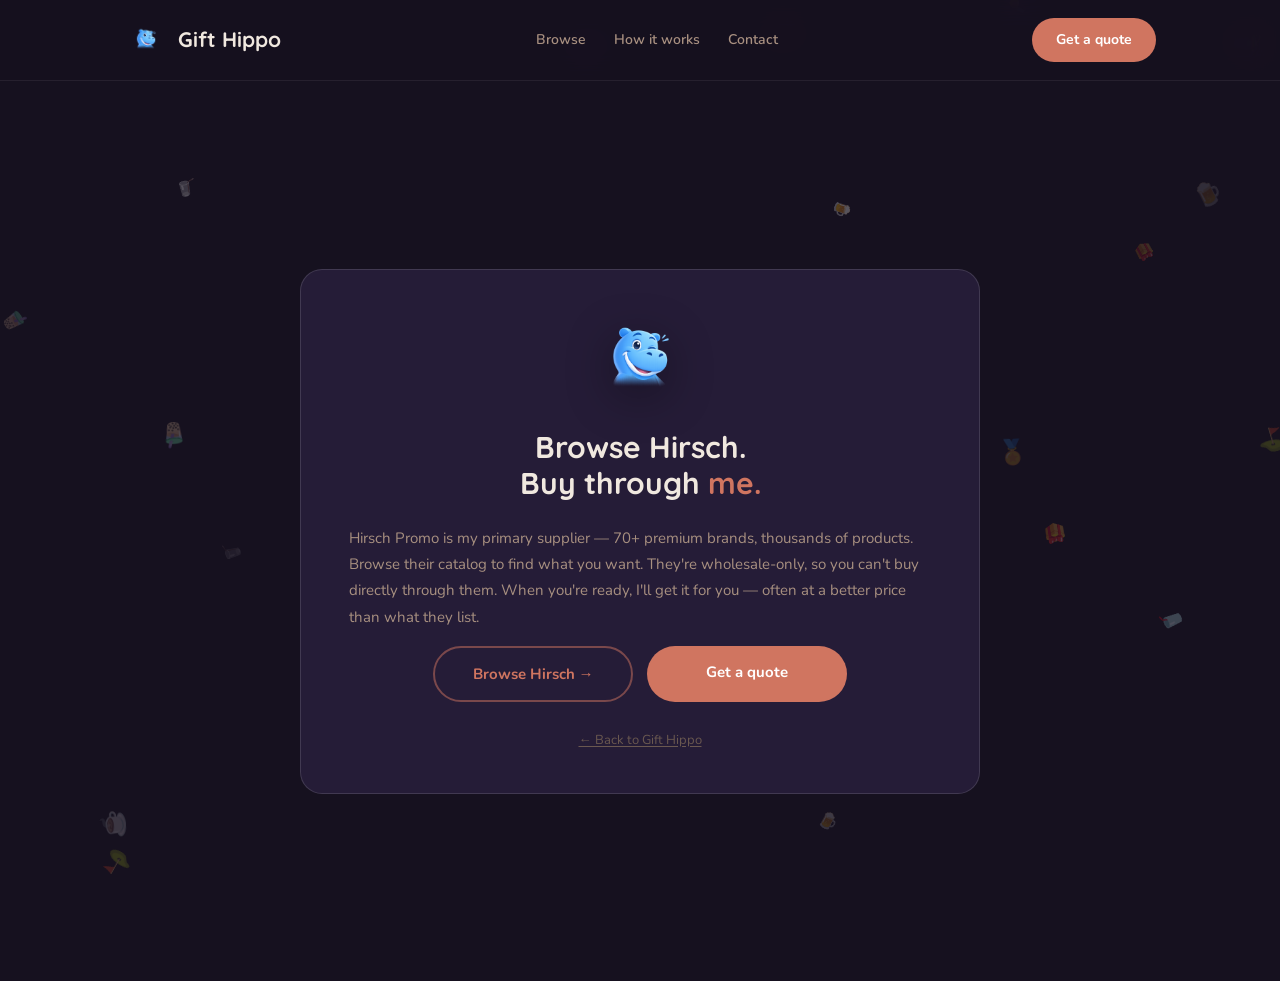
==== browse.html @ 136eef0a "Full redesign: dark palette, hippo mascot, Hirsch interstitial, reviews, Why section - Dark warm plu" ====
<!DOCTYPE html>
<html lang="en">
<head>
<meta charset="UTF-8">
<meta name="viewport" content="width=device-width, initial-scale=1.0">
<title>Browse Products — Gift Hippo</title>
<meta name="description" content="Browse thousands of premium branded products through Hirsch Promo, then get a quote from Gift Hippo.">
<link rel="icon" type="image/png" href="hippo-head.png">
<link rel="apple-touch-icon" href="hippo-head.png">
<link rel="preconnect" href="https://fonts.googleapis.com">
<link href="https://fonts.googleapis.com/css2?family=Quicksand:wght@600;700&family=Nunito:wght@400;600;700&display=swap" rel="stylesheet">
<link rel="stylesheet" href="style.css">
<style>
  .interstitial {
    min-height: 100vh;
    display: flex;
    flex-direction: column;
    align-items: center;
    justify-content: center;
    padding: 60px 24px;
    position: relative;
    z-index: 1;
  }
  .interstitial-card {
    max-width: 680px;
    width: 100%;
    background: var(--surface);
    border: 1px solid var(--border-light);
    border-radius: var(--radius-lg);
    padding: 48px 48px 40px;
    text-align: center;
  }
  .interstitial-hippo {
    width: 130px;
    margin: 0 auto 24px;
    display: block;
    filter: drop-shadow(0 12px 24px rgba(0,0,0,0.4));
  }
  .interstitial-eyebrow {
    font-size: 12px;
    font-weight: 700;
    letter-spacing: 0.08em;
    text-transform: uppercase;
    color: var(--coral);
    margin: 0 0 10px;
  }
  .interstitial-card h1 {
    font-size: clamp(22px, 4vw, 30px);
    line-height: 1.2;
    margin-bottom: 24px;
    color: var(--cream);
  }
  .interstitial-card h1 span {
    color: var(--coral);
  }
  .interstitial-body {
    font-size: 15px;
    color: var(--cream-mid);
    line-height: 1.75;
    margin: 0 0 16px;
    text-align: left;
  }
  .interstitial-divider {
    border: none;
    border-top: 1px solid var(--border);
    margin: 28px 0;
  }
  .interstitial-cta-label {
    font-size: 12px;
    font-weight: 700;
    letter-spacing: 0.06em;
    text-transform: uppercase;
    color: var(--cream-dim);
    margin-bottom: 16px;
  }
  .interstitial-actions {
    display: flex;
    gap: 14px;
    justify-content: center;
    flex-wrap: wrap;
  }
  .interstitial-actions .btn {
    min-width: 200px;
    text-align: center;
    padding: 14px 28px;
    font-size: 15px;
  }
  .back-link {
    display: inline-block;
    margin-top: 28px;
    font-size: 13px;
    color: var(--cream-dim);
    text-decoration: underline;
    text-underline-offset: 2px;
  }
  .back-link:hover { color: var(--cream-mid); }
  @media (max-width: 600px) {
    .interstitial-card { padding: 32px 24px; }
    .interstitial-actions .btn { min-width: 0; width: 100%; }
  }
</style>
</head>
<body>

<canvas id="particles"></canvas>

<header class="site-header">
  <div class="wrap header-inner">
    <a href="/" class="wordmark">
      <img src="hippo-head.png" alt="" class="wordmark-icon" aria-hidden="true">
      Gift Hippo
    </a>
    <nav>
      <a href="/#browse">Browse</a>
      <a href="/#how-it-works">How it works</a>
      <a href="/#contact">Contact</a>
    </nav>
    <a href="/#contact" class="btn btn-accent">Get a quote</a>
  </div>
</header>

<div class="interstitial">
  <div class="interstitial-card">

    <img src="hippo-head.png" alt="Gift Hippo" class="interstitial-hippo">

    <h1>Browse Hirsch.<br>Buy through <span>me.</span></h1>

    <p class="interstitial-body">Hirsch Promo is my primary supplier — 70+ premium brands, thousands of products. Browse their catalog to find what you want. They're wholesale-only, so you can't buy directly through them. When you're ready, I'll get it for you — often at a better price than what they list.</p>

    <div class="interstitial-actions">
      <a href="https://hirschpromo.com/" target="_blank" rel="noopener" class="btn btn-outline">Browse Hirsch →</a>
      <a href="/#contact" class="btn btn-accent">Get a quote</a>
    </div>

    <a href="/" class="back-link">← Back to Gift Hippo</a>

  </div>
</div>

<!-- Particle field -->
<script>
(function () {
  var canvas = document.getElementById('particles');
  var ctx    = canvas.getContext('2d');
  var ICONS  = ['🎁','🎁','⛳','⛳','🏆','🏅','☕','☕','🍺','🍺','🥤','🥤','🧋','🍵','🫗'];
  var pts    = [];
  var N      = 26;
  function resize() { canvas.width = window.innerWidth; canvas.height = window.innerHeight; }
  function init() {
    resize(); pts = [];
    for (var i = 0; i < N; i++) {
      pts.push({ x: Math.random()*canvas.width, y: Math.random()*canvas.height,
        vx: (Math.random()-.5)*.20, vy: (Math.random()-.5)*.20,
        icon: ICONS[Math.floor(Math.random()*ICONS.length)],
        size: Math.random()*10+14, a: Math.random()*.20+.08,
        rot: Math.random()*Math.PI*2, vrot: (Math.random()-.5)*.006 });
    }
  }
  function tick() {
    ctx.clearRect(0,0,canvas.width,canvas.height);
    for (var k=0; k<pts.length; k++) {
      var p=pts[k];
      ctx.save(); ctx.translate(p.x,p.y); ctx.rotate(p.rot);
      ctx.globalAlpha=p.a; ctx.font=p.size+'px serif';
      ctx.textAlign='center'; ctx.textBaseline='middle';
      ctx.fillText(p.icon,0,0); ctx.restore();
      p.x+=p.vx; p.y+=p.vy; p.rot+=p.vrot;
      var pad=32;
      if(p.x<-pad) p.x=canvas.width+pad; else if(p.x>canvas.width+pad) p.x=-pad;
      if(p.y<-pad) p.y=canvas.height+pad; else if(p.y>canvas.height+pad) p.y=-pad;
    }
    requestAnimationFrame(tick);
  }
  init(); tick();
  window.addEventListener('resize',init);
}());
</script>

</body>
</html>
---- style.css ----
:root {
  --bg:            #16111F;
  --bg-mid:        #1E1630;
  --surface:       #251C37;
  --surface-hover: #2E2444;
  --border:        rgba(255,255,255,0.07);
  --border-light:  rgba(255,255,255,0.13);
  --coral:         #D07560;
  --coral-bright:  #E08878;
  --amber:         #D4A76A;
  --cream:         #F0E8DF;
  --cream-mid:     #A89080;
  --cream-dim:     #6A5850;
  --radius-lg:     22px;
  --radius-md:     14px;
  --radius-pill:   999px;
}

* { box-sizing: border-box; }
html { scroll-behavior: smooth; }

body {
  margin: 0;
  color: var(--cream);
  font-family: 'Nunito', sans-serif;
  font-size: 16px;
  line-height: 1.6;
  background: var(--bg);
  overflow-x: hidden;
}

h1, h2 {
  font-family: 'Quicksand', sans-serif;
  font-weight: 700;
  margin: 0;
  color: var(--cream);
}

a { text-decoration: none; color: inherit; }

.wrap {
  max-width: 1080px;
  margin: 0 auto;
  padding: 0 24px;
  position: relative;
  z-index: 1;
}

/* ── Particle canvas ─────────────────────────────── */
#particles {
  position: fixed;
  top: 0; left: 0;
  width: 100%; height: 100%;
  z-index: 0;
  pointer-events: none;
}

/* ── Header ──────────────────────────────────────── */
.site-header {
  padding: 18px 0;
  position: sticky;
  top: 0;
  z-index: 50;
  background: rgba(22, 17, 31, 0.88);
  backdrop-filter: blur(14px);
  -webkit-backdrop-filter: blur(14px);
  border-bottom: 1px solid var(--border);
}
.header-inner {
  display: flex;
  align-items: center;
  justify-content: space-between;
  gap: 20px;
  flex-wrap: wrap;
}
.wordmark {
  display: flex;
  align-items: center;
  gap: 10px;
  font-family: 'Quicksand', sans-serif;
  font-weight: 700;
  font-size: 21px;
  color: var(--cream);
}
.wordmark-icon {
  width: 44px;
  height: 44px;
  object-fit: contain;
  flex-shrink: 0;
}
.site-header nav {
  display: flex;
  gap: 28px;
  font-weight: 600;
  font-size: 14px;
  color: var(--cream-mid);
}
.site-header nav a:hover { color: var(--cream); }

/* ── Buttons ─────────────────────────────────────── */
.btn {
  display: inline-block;
  padding: 11px 24px;
  border-radius: var(--radius-pill);
  font-weight: 700;
  font-size: 14px;
  transition: transform 0.15s ease, opacity 0.15s ease, background 0.15s ease;
  cursor: pointer;
  border: none;
  font-family: 'Nunito', sans-serif;
}
.btn:hover { transform: translateY(-1px); }
.btn-accent {
  background: var(--coral);
  color: #fff;
}
.btn-accent:hover { background: var(--coral-bright); }
.btn-outline {
  background: transparent;
  border: 2px solid rgba(208,117,96,0.5);
  color: var(--coral);
}
.btn-outline:hover {
  border-color: var(--coral);
  background: rgba(208,117,96,0.08);
}

/* ── Hero ────────────────────────────────────────── */
.hero {
  padding: 60px 24px 44px;
  display: flex;
  align-items: center;
  gap: 48px;
  flex-wrap: wrap;
}
.hero-copy { flex: 1 1 400px; max-width: 560px; }
.hero h1 {
  font-size: clamp(30px, 5vw, 50px);
  line-height: 1.15;
  margin-bottom: 18px;
}
.hero .lede {
  font-size: 18px;
  color: var(--cream-mid);
  max-width: 520px;
  margin: 0 0 28px;
}
.cta-row {
  display: flex;
  gap: 12px;
  flex-wrap: wrap;
  align-items: center;
}
.hero-phone {
  margin: 16px 0 0;
  font-size: 13px;
  color: var(--cream-dim);
}
.hero-phone a {
  color: var(--cream-mid);
  font-weight: 600;
}
.hero-phone a:hover { color: var(--cream); }

.hero-mascot {
  flex: 0 1 480px;
  display: flex;
  justify-content: center;
}

/* ── Hippo mascot ────────────────────────────────── */
.hippo-wrapper {
  display: inline-flex;
  flex-direction: column;
  align-items: center;
  position: relative;
  cursor: pointer;
}
.hippo-svg {
  width: 100%;
  max-width: 460px;
  display: block;
  animation:
    hippo-enter 0.8s cubic-bezier(0.22, 1, 0.36, 1) both,
    hippo-idle 5.5s ease-in-out 0.8s infinite;
  will-change: transform;
  filter: drop-shadow(0 20px 36px rgba(0,0,0,0.45));
  transition: filter 0.3s ease;
}
.hippo-wrapper:hover .hippo-svg {
  filter: drop-shadow(0 24px 44px rgba(208,117,96,0.28));
}
.hippo-wrapper::after {
  content: '';
  display: block;
  width: 96px;
  height: 12px;
  background: radial-gradient(ellipse at center, rgba(0,0,0,0.4) 0%, transparent 70%);
  border-radius: 50%;
  margin-top: -8px;
  animation:
    shadow-enter 0.8s ease both,
    hippo-shadow 5.5s ease-in-out 0.8s infinite;
}
@keyframes hippo-enter {
  0%   { opacity: 0; transform: translateX(28px) translateY(14px) scale(0.88); }
  65%  { opacity: 1; transform: translateX(-4px) translateY(-5px) scale(1.03); }
  82%  { transform: translateX(1px) translateY(1px) scale(0.99); }
  100% { opacity: 1; transform: translate(0, 0) scale(1); }
}
@keyframes shadow-enter {
  0%   { opacity: 0; transform: scaleX(0.5); }
  100% { opacity: 1; transform: scaleX(1); }
}
@keyframes hippo-idle {
  0%, 100% { transform: translateY(0px) rotate(-0.8deg) scale(1); }
  30%       { transform: translateY(-11px) rotate(0.4deg) scale(1.015); }
  55%       { transform: translateY(-16px) rotate(1deg) scale(1.02); }
  75%       { transform: translateY(-6px) rotate(0.2deg) scale(1.005); }
  90%       { transform: translateY(2px) rotate(-0.8deg) scale(0.99); }
}
@keyframes hippo-shadow {
  0%, 100% { transform: scaleX(1); opacity: 0.8; }
  55%       { transform: scaleX(0.65); opacity: 0.28; }
}

/* ── Browse grid ─────────────────────────────────── */
.browse { padding: 32px 24px 52px; }
.browse h2 { font-size: 26px; margin-bottom: 8px; }
.section-sub {
  color: var(--cream-mid);
  margin: 0 0 24px;
  font-size: 15px;
}
.browse-grid {
  display: grid;
  grid-template-columns: repeat(auto-fit, minmax(200px, 1fr));
  gap: 16px;
}
.browse-card {
  position: relative;
  border-radius: var(--radius-md);
  overflow: hidden;
  aspect-ratio: 4 / 5;
  display: block;
  border: 1px solid var(--border);
  transition: transform 0.2s ease, border-color 0.2s ease;
}
.browse-card:hover {
  transform: translateY(-4px);
  border-color: var(--border-light);
}
.browse-card img {
  width: 100%; height: 100%;
  object-fit: cover;
  display: block;
}
.browse-card span {
  position: absolute;
  bottom: 0; left: 0; right: 0;
  background: linear-gradient(0deg, rgba(16,11,25,0.92) 0%, transparent 100%);
  color: var(--cream);
  font-family: 'Quicksand', sans-serif;
  font-weight: 700;
  font-size: 15px;
  padding: 32px 14px 14px;
}

/* ── Hirsch callout ──────────────────────────────── */
.hirsch-callout {
  margin-top: 28px;
  background: var(--surface);
  border: 1px solid var(--border);
  border-left: 4px solid var(--coral);
  border-radius: var(--radius-md);
  padding: 28px 32px;
}
.hirsch-eyebrow {
  font-size: 12px;
  font-weight: 700;
  letter-spacing: 0.08em;
  text-transform: uppercase;
  color: var(--coral);
  margin: 0 0 8px;
}
.hirsch-headline {
  font-family: 'Quicksand', sans-serif;
  font-weight: 700;
  font-size: 20px;
  color: var(--cream);
  margin: 0 0 14px;
  line-height: 1.3;
}
.hirsch-body {
  font-size: 14px;
  color: var(--cream-mid);
  line-height: 1.7;
  margin: 0 0 12px;
  max-width: 680px;
}
.hirsch-body:last-of-type { margin-bottom: 0; }
.hirsch-actions {
  display: flex;
  gap: 12px;
  flex-wrap: wrap;
  margin-top: 20px;
}

/* ── Why Gift Hippo ──────────────────────────────── */
.why { padding-bottom: 16px; }
.why h2 { font-size: 26px; margin-bottom: 24px; }
.why-grid {
  display: grid;
  grid-template-columns: repeat(auto-fit, minmax(270px, 1fr));
  gap: 16px;
}
.why-card {
  background: var(--surface);
  border-radius: var(--radius-md);
  padding: 26px 22px;
  border: 1px solid var(--border);
  border-top: 3px solid var(--coral);
  transition: border-color 0.2s ease;
}
.why-card:hover { border-color: var(--coral-bright); }
.why-icon {
  font-size: 28px;
  margin-bottom: 12px;
  line-height: 1;
}
.why-title {
  font-family: 'Quicksand', sans-serif;
  font-weight: 700;
  font-size: 16px;
  margin-bottom: 10px;
  color: var(--cream);
  line-height: 1.3;
}
.why-text {
  font-size: 13px;
  color: var(--cream-mid);
  line-height: 1.65;
}

/* ── Pillars ─────────────────────────────────────── */
.pillars {
  display: grid;
  grid-template-columns: repeat(auto-fit, minmax(260px, 1fr));
  gap: 16px;
  padding-bottom: 52px;
}
.pillar {
  background: var(--surface);
  border-radius: var(--radius-md);
  padding: 20px 22px;
  border: 1px solid var(--border);
  transition: border-color 0.2s ease;
}
.pillar:hover { border-color: var(--border-light); }
.pillar-title {
  font-family: 'Quicksand', sans-serif;
  font-weight: 700;
  font-size: 15px;
  margin-bottom: 8px;
  color: var(--cream);
}
.pillar-text {
  font-size: 13px;
  color: var(--cream-mid);
  line-height: 1.6;
}

/* ── Reviews ─────────────────────────────────────── */
.reviews { padding-bottom: 52px; }
.reviews-header {
  display: flex;
  align-items: center;
  gap: 20px;
  flex-wrap: wrap;
  margin-bottom: 24px;
}
.reviews-header h2 { font-size: 26px; }
.reviews-badge {
  display: flex;
  align-items: center;
  gap: 6px;
  background: var(--surface);
  border: 1px solid var(--border-light);
  border-radius: var(--radius-pill);
  padding: 6px 14px;
  font-size: 13px;
}
.reviews-stars { color: #F5C842; font-size: 14px; letter-spacing: 1px; }
.reviews-score { font-family: 'Quicksand', sans-serif; font-weight: 700; color: var(--cream); }
.reviews-source { color: var(--cream-mid); text-decoration: underline; text-underline-offset: 2px; }
.reviews-source:hover { color: var(--cream); }
.reviews-grid {
  display: grid;
  grid-template-columns: repeat(auto-fit, minmax(260px, 1fr));
  gap: 16px;
}
.review-card {
  background: var(--surface);
  border-radius: var(--radius-md);
  padding: 22px;
  border: 1px solid var(--border);
  display: flex;
  flex-direction: column;
  gap: 14px;
}
.review-stars { color: #F5C842; font-size: 15px; letter-spacing: 1px; }
.review-text {
  font-size: 14px;
  color: var(--cream-mid);
  line-height: 1.7;
  margin: 0;
  flex: 1;
}
.review-meta {
  display: flex;
  flex-direction: column;
  gap: 3px;
  border-top: 1px solid var(--border);
  padding-top: 14px;
}
.review-name {
  font-family: 'Quicksand', sans-serif;
  font-weight: 700;
  font-size: 14px;
  color: var(--cream);
}
.review-detail {
  font-size: 12px;
  color: var(--cream-dim);
}

/* ── How it works ────────────────────────────────── */
.how { padding-bottom: 52px; }
.how h2 { font-size: 24px; margin-bottom: 26px; }
.how-grid {
  display: grid;
  grid-template-columns: repeat(auto-fit, minmax(170px, 1fr));
  gap: 24px;
}
.how-step {
  font-size: 14px;
  color: var(--cream-mid);
  font-weight: 600;
  line-height: 1.5;
}
.step-num {
  display: flex;
  align-items: center;
  justify-content: center;
  width: 32px; height: 32px;
  border-radius: 50%;
  background: var(--coral);
  color: #fff;
  font-family: 'Quicksand', sans-serif;
  font-weight: 700;
  font-size: 15px;
  margin-bottom: 12px;
}
.step-note {
  display: block;
  font-size: 12px;
  font-weight: 400;
  color: var(--cream-dim);
  margin-top: 6px;
  line-height: 1.55;
}

/* ── Contact ─────────────────────────────────────── */
.contact {
  padding-bottom: 64px;
  text-align: center;
}
.contact h2 { font-size: 30px; margin-bottom: 12px; }
.contact > p {
  color: var(--cream-mid);
  margin: 0 auto 28px;
  max-width: 560px;
}
.quote-form {
  max-width: 560px;
  margin: 0 auto;
  text-align: left;
  background: var(--surface);
  border-radius: var(--radius-lg);
  padding: 32px;
  border: 1px solid var(--border);
}
.form-row { display: flex; gap: 14px; flex-wrap: wrap; }
.form-field { flex: 1 1 200px; margin-bottom: 18px; }
.form-field label {
  display: block;
  font-size: 13px;
  font-weight: 600;
  color: var(--cream);
  margin-bottom: 6px;
}
.form-field input,
.form-field textarea {
  width: 100%;
  border: 1px solid var(--border-light);
  border-radius: 10px;
  padding: 10px 12px;
  font-family: 'Nunito', sans-serif;
  font-size: 14px;
  color: var(--cream);
  background: var(--bg-mid);
  resize: vertical;
  transition: border-color 0.15s ease;
}
.form-field input:focus,
.form-field textarea:focus {
  outline: none;
  border-color: var(--coral);
}
.form-field input::placeholder,
.form-field textarea::placeholder { color: var(--cream-dim); }
.quote-form .btn { width: 100%; padding: 14px; font-size: 15px; }

/* ── Speech bubble ───────────────────────────────── */
.hippo-bubble {
  position: absolute;
  bottom: calc(100% + 14px);
  left: 50%;
  transform: translateX(-50%) scale(0.88) translateY(8px);
  width: 230px;
  background: var(--surface);
  border: 1px solid var(--border-light);
  color: var(--cream);
  border-radius: var(--radius-md);
  padding: 16px 18px 18px;
  text-align: center;
  font-size: 13px;
  line-height: 1.5;
  opacity: 0;
  pointer-events: none;
  transition: opacity 0.2s ease, transform 0.28s cubic-bezier(0.34, 1.56, 0.64, 1);
  z-index: 10;
}
.hippo-bubble.open {
  opacity: 1;
  transform: translateX(-50%) scale(1) translateY(0);
  pointer-events: all;
}
.hippo-bubble::after {
  content: '';
  position: absolute;
  top: 100%; left: 50%;
  transform: translateX(-50%);
  border: 9px solid transparent;
  border-top-color: var(--surface);
  border-bottom: none;
}
.hippo-bubble p {
  margin: 0 0 10px;
  font-weight: 600;
  color: var(--cream);
}
.bubble-cta {
  display: inline-block;
  font-size: 13px;
  font-weight: 700;
  color: var(--coral);
  word-break: break-all;
}
.bubble-cta:hover { opacity: 0.8; }

/* ── Footer ──────────────────────────────────────── */
.site-footer {
  border-top: 1px solid var(--border);
  padding: 22px 0;
  position: relative;
  z-index: 1;
  background: rgba(22, 17, 31, 0.95);
}
.footer-inner {
  display: flex;
  justify-content: space-between;
  flex-wrap: wrap;
  gap: 8px;
  font-size: 13px;
  color: var(--cream-dim);
}
.footer-inner a { color: var(--cream-mid); }
.footer-inner a:hover { color: var(--cream); }

.inline-link {
  color: var(--coral);
  font-weight: 700;
  text-decoration: underline;
  text-underline-offset: 2px;
}

/* ── Responsive ──────────────────────────────────── */
@media (max-width: 640px) {
  .hero { padding-top: 40px; flex-direction: column; gap: 32px; }
  .hero-mascot { order: -1; max-width: 220px; }
  .site-header nav { display: none; }
  .hippo-bubble {
    bottom: auto;
    top: calc(100% + 14px);
  }
  .hippo-bubble::after {
    top: auto;
    bottom: 100%;
    border-top-color: transparent;
    border-bottom: 9px solid var(--surface);
  }
}
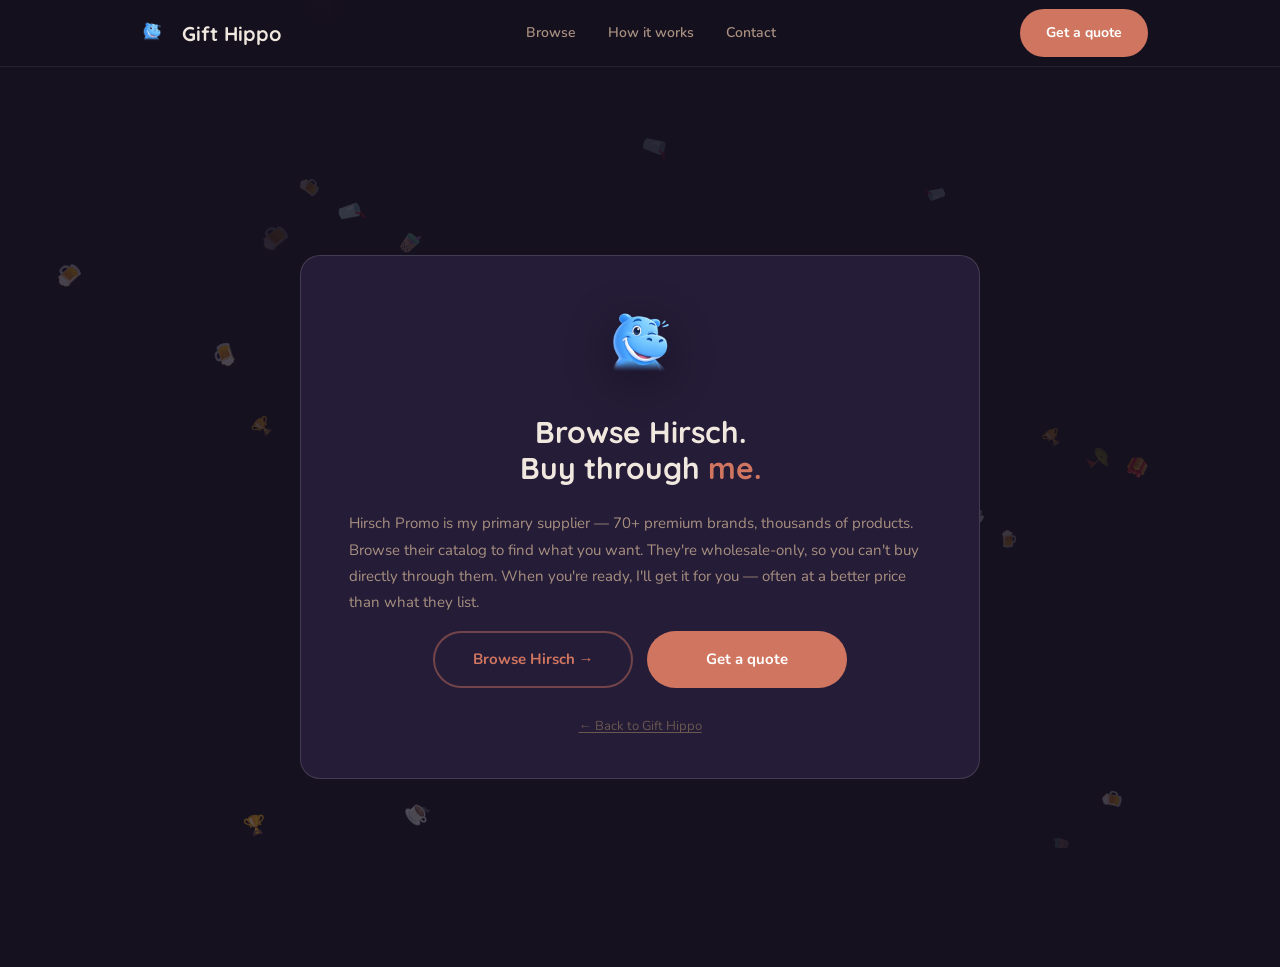
==== commit 080532e8: "Fix canvas blocking bug; form backend; copy + section cleanup" ====
--- a/browse.html
+++ b/browse.html
@@ -102,7 +102,7 @@
 </head>
 <body>
 
-<canvas id="particles"></canvas>
+<canvas id="particles" style="position:fixed;inset:0;z-index:-1;pointer-events:none;background:transparent;"></canvas>
 
 <header class="site-header">
   <div class="wrap header-inner">
--- a/style.css
+++ b/style.css
@@ -1,77 +1,106 @@
+/* ── Design tokens ───────────────────────────────── */
 :root {
-  --bg:            #16111F;
-  --bg-mid:        #1E1630;
-  --surface:       #251C37;
-  --surface-hover: #2E2444;
-  --border:        rgba(255,255,255,0.07);
-  --border-light:  rgba(255,255,255,0.13);
-  --coral:         #D07560;
-  --coral-bright:  #E08878;
-  --amber:         #D4A76A;
-  --cream:         #F0E8DF;
-  --cream-mid:     #A89080;
-  --cream-dim:     #6A5850;
-  --radius-lg:     22px;
-  --radius-md:     14px;
-  --radius-pill:   999px;
-}
-
-* { box-sizing: border-box; }
+  --bg:           #16111F;
+  --bg-raised:    #1B1528;
+  --surface:      #251C37;
+  --border:       rgba(255,255,255,0.07);
+  --border-light: rgba(255,255,255,0.14);
+  --coral:        #D07560;
+  --coral-bright: #E08878;
+  --cream:        #F0E8DF;
+  --cream-mid:    #A89080;
+  --cream-dim:    #6A5850;
+  --gold:         #F5C842;
+  --radius-lg:    20px;
+  --radius-md:    14px;
+  --radius-pill:  999px;
+  --section-py:   88px;
+  --card-pad:     24px;
+  --card-gap:     20px;
+  --h2:           clamp(26px, 3vw, 34px);
+  --head-mb:      48px;
+}
+
+/* ── Reset ───────────────────────────────────────── */
+*, *::before, *::after { box-sizing: border-box; margin: 0; padding: 0; }
 html { scroll-behavior: smooth; }
-
 body {
-  margin: 0;
-  color: var(--cream);
   font-family: 'Nunito', sans-serif;
   font-size: 16px;
-  line-height: 1.6;
+  line-height: 1.65;
+  color: var(--cream);
   background: var(--bg);
   overflow-x: hidden;
 }
-
-h1, h2 {
-  font-family: 'Quicksand', sans-serif;
-  font-weight: 700;
-  margin: 0;
-  color: var(--cream);
-}
-
+h1, h2, h3 {
+  font-family: 'Quicksand', sans-serif;
+  font-weight: 700;
+  line-height: 1.2;
+  color: var(--cream);
+}
 a { text-decoration: none; color: inherit; }
-
+img { display: block; max-width: 100%; }
+
+/* ── Layout ──────────────────────────────────────── */
 .wrap {
   max-width: 1080px;
   margin: 0 auto;
-  padding: 0 24px;
+  padding: 0 32px;
   position: relative;
   z-index: 1;
 }
+
+/* ── Section system ──────────────────────────────── */
+.section {
+  padding: var(--section-py) 0;
+  position: relative;
+  z-index: 1;
+}
+.alt-bg {
+  background: linear-gradient(180deg,
+    transparent 0%,
+    var(--bg-raised) 5%,
+    var(--bg-raised) 95%,
+    transparent 100%
+  );
+}
+
+.section-head { margin-bottom: var(--head-mb); }
+.section-head h2 { font-size: var(--h2); margin-bottom: 12px; }
+.section-head .sub {
+  font-size: 16px;
+  color: var(--cream-mid);
+  max-width: 540px;
+  line-height: 1.65;
+}
+.section-head.centered { text-align: center; }
+.section-head.centered .sub { margin: 0 auto; }
 
 /* ── Particle canvas ─────────────────────────────── */
 #particles {
   position: fixed;
-  top: 0; left: 0;
-  width: 100%; height: 100%;
-  z-index: 0;
+  inset: 0;
+  z-index: -1;
   pointer-events: none;
+  background: transparent;
 }
 
 /* ── Header ──────────────────────────────────────── */
 .site-header {
-  padding: 18px 0;
   position: sticky;
   top: 0;
-  z-index: 50;
-  background: rgba(22, 17, 31, 0.88);
-  backdrop-filter: blur(14px);
-  -webkit-backdrop-filter: blur(14px);
+  z-index: 100;
+  background: rgba(22, 17, 31, 0.92);
+  backdrop-filter: blur(16px);
+  -webkit-backdrop-filter: blur(16px);
   border-bottom: 1px solid var(--border);
 }
 .header-inner {
   display: flex;
   align-items: center;
   justify-content: space-between;
-  gap: 20px;
-  flex-wrap: wrap;
+  gap: 24px;
+  height: 66px;
 }
 .wordmark {
   display: flex;
@@ -79,45 +108,46 @@
   gap: 10px;
   font-family: 'Quicksand', sans-serif;
   font-weight: 700;
-  font-size: 21px;
-  color: var(--cream);
+  font-size: 20px;
+  color: var(--cream);
+  flex-shrink: 0;
 }
 .wordmark-icon {
-  width: 44px;
-  height: 44px;
+  width: 40px;
+  height: 40px;
   object-fit: contain;
-  flex-shrink: 0;
 }
 .site-header nav {
   display: flex;
-  gap: 28px;
+  gap: 32px;
+  font-size: 14px;
   font-weight: 600;
-  font-size: 14px;
   color: var(--cream-mid);
 }
+.site-header nav a { transition: color 0.15s; }
 .site-header nav a:hover { color: var(--cream); }
 
 /* ── Buttons ─────────────────────────────────────── */
 .btn {
-  display: inline-block;
-  padding: 11px 24px;
+  display: inline-flex;
+  align-items: center;
+  justify-content: center;
+  padding: 12px 26px;
   border-radius: var(--radius-pill);
+  font-family: 'Nunito', sans-serif;
   font-weight: 700;
   font-size: 14px;
-  transition: transform 0.15s ease, opacity 0.15s ease, background 0.15s ease;
+  border: none;
   cursor: pointer;
-  border: none;
-  font-family: 'Nunito', sans-serif;
-}
-.btn:hover { transform: translateY(-1px); }
-.btn-accent {
-  background: var(--coral);
-  color: #fff;
-}
+  transition: transform 0.15s ease, background 0.15s ease;
+  white-space: nowrap;
+}
+.btn:hover { transform: translateY(-2px); }
+.btn-accent { background: var(--coral); color: #fff; }
 .btn-accent:hover { background: var(--coral-bright); }
 .btn-outline {
   background: transparent;
-  border: 2px solid rgba(208,117,96,0.5);
+  border: 2px solid rgba(208,117,96,0.45);
   color: var(--coral);
 }
 .btn-outline:hover {
@@ -126,46 +156,52 @@
 }
 
 /* ── Hero ────────────────────────────────────────── */
+.hero-section {
+  min-height: calc(100vh - 66px);
+  padding: 48px 0 56px;
+  position: relative;
+  z-index: 1;
+  display: flex;
+  align-items: center;
+}
 .hero {
-  padding: 60px 24px 44px;
-  display: flex;
-  align-items: center;
+  display: grid;
+  grid-template-columns: 1fr 460px;
   gap: 48px;
-  flex-wrap: wrap;
-}
-.hero-copy { flex: 1 1 400px; max-width: 560px; }
-.hero h1 {
-  font-size: clamp(30px, 5vw, 50px);
-  line-height: 1.15;
-  margin-bottom: 18px;
-}
-.hero .lede {
-  font-size: 18px;
+  align-items: center;
+  width: 100%;
+}
+.hero-copy {
+  min-width: 0;
+}
+.hero-copy h1 {
+  font-size: clamp(32px, 4vw, 52px);
+  line-height: 1.1;
+  margin-bottom: 20px;
+}
+.lede {
+  font-size: 17px;
   color: var(--cream-mid);
-  max-width: 520px;
-  margin: 0 0 28px;
+  line-height: 1.7;
+  margin-bottom: 32px;
 }
 .cta-row {
   display: flex;
   gap: 12px;
   flex-wrap: wrap;
   align-items: center;
+  margin-bottom: 16px;
 }
 .hero-phone {
-  margin: 16px 0 0;
   font-size: 13px;
   color: var(--cream-dim);
 }
-.hero-phone a {
-  color: var(--cream-mid);
-  font-weight: 600;
-}
+.hero-phone a { color: var(--cream-mid); font-weight: 600; transition: color 0.15s; }
 .hero-phone a:hover { color: var(--cream); }
-
 .hero-mascot {
-  flex: 0 1 480px;
   display: flex;
   justify-content: center;
+  align-items: flex-end;
 }
 
 /* ── Hippo mascot ────────────────────────────────── */
@@ -183,17 +219,16 @@
   animation:
     hippo-enter 0.8s cubic-bezier(0.22, 1, 0.36, 1) both,
     hippo-idle 5.5s ease-in-out 0.8s infinite;
-  will-change: transform;
-  filter: drop-shadow(0 20px 36px rgba(0,0,0,0.45));
+  filter: drop-shadow(0 24px 40px rgba(0,0,0,0.5));
   transition: filter 0.3s ease;
 }
 .hippo-wrapper:hover .hippo-svg {
-  filter: drop-shadow(0 24px 44px rgba(208,117,96,0.28));
+  filter: drop-shadow(0 28px 48px rgba(208,117,96,0.3));
 }
 .hippo-wrapper::after {
   content: '';
   display: block;
-  width: 96px;
+  width: 100px;
   height: 12px;
   background: radial-gradient(ellipse at center, rgba(0,0,0,0.4) 0%, transparent 70%);
   border-radius: 50%;
@@ -224,304 +259,269 @@
   55%       { transform: scaleX(0.65); opacity: 0.28; }
 }
 
-/* ── Browse grid ─────────────────────────────────── */
-.browse { padding: 32px 24px 52px; }
-.browse h2 { font-size: 26px; margin-bottom: 8px; }
-.section-sub {
-  color: var(--cream-mid);
-  margin: 0 0 24px;
-  font-size: 15px;
-}
+/* ── Browse ──────────────────────────────────────── */
 .browse-grid {
   display: grid;
-  grid-template-columns: repeat(auto-fit, minmax(200px, 1fr));
-  gap: 16px;
+  grid-template-columns: repeat(4, 1fr);
+  gap: var(--card-gap);
 }
 .browse-card {
   position: relative;
   border-radius: var(--radius-md);
   overflow: hidden;
-  aspect-ratio: 4 / 5;
+  aspect-ratio: 3 / 4;
   display: block;
   border: 1px solid var(--border);
-  transition: transform 0.2s ease, border-color 0.2s ease;
+  transition: transform 0.22s ease, border-color 0.22s ease;
 }
 .browse-card:hover {
-  transform: translateY(-4px);
+  transform: translateY(-5px);
   border-color: var(--border-light);
 }
 .browse-card img {
-  width: 100%; height: 100%;
+  width: 100%;
+  height: 100%;
   object-fit: cover;
-  display: block;
-}
+  transition: transform 0.4s ease;
+}
+.browse-card:hover img { transform: scale(1.04); }
 .browse-card span {
   position: absolute;
   bottom: 0; left: 0; right: 0;
-  background: linear-gradient(0deg, rgba(16,11,25,0.92) 0%, transparent 100%);
-  color: var(--cream);
-  font-family: 'Quicksand', sans-serif;
-  font-weight: 700;
-  font-size: 15px;
-  padding: 32px 14px 14px;
-}
-
-/* ── Hirsch callout ──────────────────────────────── */
-.hirsch-callout {
-  margin-top: 28px;
-  background: var(--surface);
-  border: 1px solid var(--border);
-  border-left: 4px solid var(--coral);
-  border-radius: var(--radius-md);
-  padding: 28px 32px;
-}
-.hirsch-eyebrow {
-  font-size: 12px;
-  font-weight: 700;
-  letter-spacing: 0.08em;
-  text-transform: uppercase;
-  color: var(--coral);
-  margin: 0 0 8px;
-}
-.hirsch-headline {
-  font-family: 'Quicksand', sans-serif;
-  font-weight: 700;
-  font-size: 20px;
-  color: var(--cream);
-  margin: 0 0 14px;
-  line-height: 1.3;
-}
-.hirsch-body {
+  background: linear-gradient(to top, rgba(14,9,22,0.95) 0%, transparent 100%);
+  color: var(--cream);
+  font-family: 'Quicksand', sans-serif;
+  font-weight: 700;
   font-size: 14px;
-  color: var(--cream-mid);
-  line-height: 1.7;
-  margin: 0 0 12px;
-  max-width: 680px;
-}
-.hirsch-body:last-of-type { margin-bottom: 0; }
-.hirsch-actions {
-  display: flex;
-  gap: 12px;
-  flex-wrap: wrap;
-  margin-top: 20px;
+  padding: 40px 16px 16px;
 }
 
 /* ── Why Gift Hippo ──────────────────────────────── */
-.why { padding-bottom: 16px; }
-.why h2 { font-size: 26px; margin-bottom: 24px; }
 .why-grid {
   display: grid;
-  grid-template-columns: repeat(auto-fit, minmax(270px, 1fr));
-  gap: 16px;
+  grid-template-columns: repeat(3, 1fr);
+  gap: var(--card-gap);
 }
 .why-card {
   background: var(--surface);
   border-radius: var(--radius-md);
-  padding: 26px 22px;
+  padding: var(--card-pad);
   border: 1px solid var(--border);
   border-top: 3px solid var(--coral);
-  transition: border-color 0.2s ease;
-}
-.why-card:hover { border-color: var(--coral-bright); }
-.why-icon {
-  font-size: 28px;
-  margin-bottom: 12px;
-  line-height: 1;
-}
+  transition: transform 0.2s ease;
+}
+.why-card:hover { transform: translateY(-3px); }
+.why-icon { font-size: 26px; margin-bottom: 16px; line-height: 1; }
 .why-title {
   font-family: 'Quicksand', sans-serif;
   font-weight: 700;
   font-size: 16px;
+  color: var(--cream);
   margin-bottom: 10px;
-  color: var(--cream);
   line-height: 1.3;
 }
-.why-text {
+.why-text { font-size: 14px; color: var(--cream-mid); line-height: 1.7; }
+
+/* ── Reviews ─────────────────────────────────────── */
+.reviews-header {
+  display: flex;
+  align-items: center;
+  gap: 20px;
+  flex-wrap: wrap;
+  margin-bottom: var(--head-mb);
+}
+.reviews-header h2 { font-size: var(--h2); }
+.reviews-badge {
+  display: inline-flex;
+  align-items: center;
+  gap: 7px;
+  background: var(--surface);
+  border: 1px solid var(--border-light);
+  border-radius: var(--radius-pill);
+  padding: 7px 16px;
   font-size: 13px;
+  flex-shrink: 0;
+}
+.reviews-badge .stars { color: var(--gold); font-size: 12px; letter-spacing: 1px; }
+.reviews-badge .score { font-family: 'Quicksand', sans-serif; font-weight: 700; color: var(--cream); }
+.reviews-badge .source {
   color: var(--cream-mid);
-  line-height: 1.65;
+  text-decoration: underline;
+  text-underline-offset: 2px;
+  transition: color 0.15s;
+}
+.reviews-badge .source:hover { color: var(--cream); }
+.reviews-grid {
+  display: grid;
+  grid-template-columns: repeat(3, 1fr);
+  gap: var(--card-gap);
+}
+.review-card {
+  background: var(--surface);
+  border-radius: var(--radius-md);
+  padding: var(--card-pad);
+  border: 1px solid var(--border);
+  display: flex;
+  flex-direction: column;
+  gap: 16px;
+}
+.review-card .stars { color: var(--gold); font-size: 12px; letter-spacing: 2px; }
+.review-text {
+  font-size: 14px;
+  color: var(--cream-mid);
+  line-height: 1.75;
+  flex: 1;
+  font-style: italic;
+}
+.review-meta {
+  padding-top: 16px;
+  border-top: 1px solid var(--border);
+}
+.review-name {
+  font-family: 'Quicksand', sans-serif;
+  font-weight: 700;
+  font-size: 14px;
+  color: var(--cream);
+}
+.review-detail { font-size: 12px; color: var(--cream-dim); margin-top: 3px; }
+
+/* ── How it works ────────────────────────────────── */
+.how-grid {
+  display: grid;
+  grid-template-columns: repeat(4, 1fr);
+  gap: var(--card-gap);
+  position: relative;
+  counter-reset: none;
+}
+.how-grid::before {
+  content: '';
+  position: absolute;
+  top: 44px;
+  left: calc(25% / 2 + 44px);
+  right: calc(25% / 2 + 44px);
+  height: 1px;
+  background: linear-gradient(90deg, var(--coral) 0%, rgba(208,117,96,0.15) 100%);
+  z-index: 0;
+  pointer-events: none;
+}
+.how-step {
+  background: var(--surface);
+  border-radius: var(--radius-md);
+  padding: var(--card-pad);
+  border: 1px solid var(--border);
+  position: relative;
+  z-index: 1;
+  transition: transform 0.2s ease;
+}
+.how-step:hover { transform: translateY(-3px); }
+.step-num {
+  width: 40px;
+  height: 40px;
+  border-radius: 50%;
+  background: var(--coral);
+  color: #fff;
+  font-family: 'Quicksand', sans-serif;
+  font-weight: 700;
+  font-size: 17px;
+  display: flex;
+  align-items: center;
+  justify-content: center;
+  margin-bottom: 16px;
+  position: relative;
+  z-index: 1;
+}
+.step-title {
+  display: block;
+  font-family: 'Quicksand', sans-serif;
+  font-weight: 700;
+  font-size: 15px;
+  color: var(--cream);
+  line-height: 1.35;
+  margin-bottom: 6px;
+}
+.step-note {
+  display: block;
+  font-size: 12px;
+  color: var(--cream-dim);
+  line-height: 1.6;
+  margin-top: 8px;
 }
 
 /* ── Pillars ─────────────────────────────────────── */
-.pillars {
+.pillars-grid {
   display: grid;
-  grid-template-columns: repeat(auto-fit, minmax(260px, 1fr));
-  gap: 16px;
-  padding-bottom: 52px;
+  grid-template-columns: repeat(3, 1fr);
+  gap: var(--card-gap);
 }
 .pillar {
   background: var(--surface);
   border-radius: var(--radius-md);
-  padding: 20px 22px;
+  padding: var(--card-pad);
   border: 1px solid var(--border);
-  transition: border-color 0.2s ease;
-}
-.pillar:hover { border-color: var(--border-light); }
+  transition: transform 0.2s ease;
+}
+.pillar:hover { transform: translateY(-2px); }
 .pillar-title {
   font-family: 'Quicksand', sans-serif;
   font-weight: 700;
   font-size: 15px;
+  color: var(--cream);
   margin-bottom: 8px;
-  color: var(--cream);
-}
-.pillar-text {
-  font-size: 13px;
-  color: var(--cream-mid);
-  line-height: 1.6;
-}
-
-/* ── Reviews ─────────────────────────────────────── */
-.reviews { padding-bottom: 52px; }
-.reviews-header {
-  display: flex;
-  align-items: center;
-  gap: 20px;
-  flex-wrap: wrap;
-  margin-bottom: 24px;
-}
-.reviews-header h2 { font-size: 26px; }
-.reviews-badge {
-  display: flex;
-  align-items: center;
-  gap: 6px;
-  background: var(--surface);
-  border: 1px solid var(--border-light);
-  border-radius: var(--radius-pill);
-  padding: 6px 14px;
-  font-size: 13px;
-}
-.reviews-stars { color: #F5C842; font-size: 14px; letter-spacing: 1px; }
-.reviews-score { font-family: 'Quicksand', sans-serif; font-weight: 700; color: var(--cream); }
-.reviews-source { color: var(--cream-mid); text-decoration: underline; text-underline-offset: 2px; }
-.reviews-source:hover { color: var(--cream); }
-.reviews-grid {
-  display: grid;
-  grid-template-columns: repeat(auto-fit, minmax(260px, 1fr));
-  gap: 16px;
-}
-.review-card {
-  background: var(--surface);
-  border-radius: var(--radius-md);
-  padding: 22px;
-  border: 1px solid var(--border);
-  display: flex;
-  flex-direction: column;
-  gap: 14px;
-}
-.review-stars { color: #F5C842; font-size: 15px; letter-spacing: 1px; }
-.review-text {
-  font-size: 14px;
-  color: var(--cream-mid);
-  line-height: 1.7;
-  margin: 0;
-  flex: 1;
-}
-.review-meta {
-  display: flex;
-  flex-direction: column;
-  gap: 3px;
-  border-top: 1px solid var(--border);
-  padding-top: 14px;
-}
-.review-name {
-  font-family: 'Quicksand', sans-serif;
-  font-weight: 700;
-  font-size: 14px;
-  color: var(--cream);
-}
-.review-detail {
-  font-size: 12px;
-  color: var(--cream-dim);
-}
-
-/* ── How it works ────────────────────────────────── */
-.how { padding-bottom: 52px; }
-.how h2 { font-size: 24px; margin-bottom: 26px; }
-.how-grid {
-  display: grid;
-  grid-template-columns: repeat(auto-fit, minmax(170px, 1fr));
-  gap: 24px;
-}
-.how-step {
-  font-size: 14px;
-  color: var(--cream-mid);
-  font-weight: 600;
-  line-height: 1.5;
-}
-.step-num {
-  display: flex;
-  align-items: center;
-  justify-content: center;
-  width: 32px; height: 32px;
-  border-radius: 50%;
-  background: var(--coral);
-  color: #fff;
-  font-family: 'Quicksand', sans-serif;
-  font-weight: 700;
-  font-size: 15px;
-  margin-bottom: 12px;
-}
-.step-note {
-  display: block;
-  font-size: 12px;
-  font-weight: 400;
-  color: var(--cream-dim);
-  margin-top: 6px;
-  line-height: 1.55;
-}
+}
+.pillar-text { font-size: 13px; color: var(--cream-mid); line-height: 1.65; }
 
 /* ── Contact ─────────────────────────────────────── */
-.contact {
-  padding-bottom: 64px;
-  text-align: center;
-}
-.contact h2 { font-size: 30px; margin-bottom: 12px; }
-.contact > p {
-  color: var(--cream-mid);
-  margin: 0 auto 28px;
-  max-width: 560px;
-}
+.contact-section .section-head h2 { font-size: clamp(26px, 3vw, 38px); }
 .quote-form {
   max-width: 560px;
   margin: 0 auto;
-  text-align: left;
   background: var(--surface);
   border-radius: var(--radius-lg);
-  padding: 32px;
+  padding: 36px;
   border: 1px solid var(--border);
 }
-.form-row { display: flex; gap: 14px; flex-wrap: wrap; }
-.form-field { flex: 1 1 200px; margin-bottom: 18px; }
+.form-row { display: flex; gap: 16px; flex-wrap: wrap; }
+.form-field { flex: 1 1 200px; margin-bottom: 20px; }
 .form-field label {
   display: block;
   font-size: 13px;
   font-weight: 600;
   color: var(--cream);
-  margin-bottom: 6px;
+  margin-bottom: 7px;
 }
 .form-field input,
 .form-field textarea {
   width: 100%;
+  background: var(--bg);
   border: 1px solid var(--border-light);
   border-radius: 10px;
-  padding: 10px 12px;
+  padding: 11px 14px;
   font-family: 'Nunito', sans-serif;
   font-size: 14px;
   color: var(--cream);
-  background: var(--bg-mid);
+  transition: border-color 0.15s ease;
   resize: vertical;
-  transition: border-color 0.15s ease;
 }
 .form-field input:focus,
-.form-field textarea:focus {
-  outline: none;
-  border-color: var(--coral);
-}
+.form-field textarea:focus { outline: none; border-color: var(--coral); }
 .form-field input::placeholder,
 .form-field textarea::placeholder { color: var(--cream-dim); }
-.quote-form .btn { width: 100%; padding: 14px; font-size: 15px; }
-
-/* ── Speech bubble ───────────────────────────────── */
+.quote-form .btn { width: 100%; padding: 15px; font-size: 15px; margin-top: 4px; }
+.quote-form .btn:disabled { opacity: 0.6; cursor: not-allowed; transform: none; }
+.form-success {
+  text-align: center;
+  padding: 48px 24px;
+}
+.form-success .success-icon { font-size: 40px; margin-bottom: 16px; line-height: 1; }
+.form-success h3 {
+  font-family: 'Quicksand', sans-serif;
+  font-size: 22px;
+  color: var(--cream);
+  margin-bottom: 10px;
+}
+.form-success p { font-size: 14px; color: var(--cream-mid); line-height: 1.65; }
+
+/* ── Hippo bubble ────────────────────────────────── */
 .hippo-bubble {
   position: absolute;
   bottom: calc(100% + 14px);
@@ -530,7 +530,6 @@
   width: 230px;
   background: var(--surface);
   border: 1px solid var(--border-light);
-  color: var(--cream);
   border-radius: var(--radius-md);
   padding: 16px 18px 18px;
   text-align: center;
@@ -555,27 +554,25 @@
   border-top-color: var(--surface);
   border-bottom: none;
 }
-.hippo-bubble p {
-  margin: 0 0 10px;
-  font-weight: 600;
-  color: var(--cream);
-}
-.bubble-cta {
-  display: inline-block;
-  font-size: 13px;
-  font-weight: 700;
+.hippo-bubble p { margin: 0 0 10px; font-weight: 600; color: var(--cream); }
+.bubble-cta { font-size: 13px; font-weight: 700; color: var(--coral); word-break: break-all; }
+.bubble-cta:hover { opacity: 0.8; }
+
+/* ── Inline link ─────────────────────────────────── */
+.inline-link {
   color: var(--coral);
-  word-break: break-all;
-}
-.bubble-cta:hover { opacity: 0.8; }
+  font-weight: 700;
+  text-decoration: underline;
+  text-underline-offset: 2px;
+}
 
 /* ── Footer ──────────────────────────────────────── */
 .site-footer {
   border-top: 1px solid var(--border);
-  padding: 22px 0;
+  padding: 24px 0;
+  background: rgba(22, 17, 31, 0.98);
   position: relative;
   z-index: 1;
-  background: rgba(22, 17, 31, 0.95);
 }
 .footer-inner {
   display: flex;
@@ -585,28 +582,38 @@
   font-size: 13px;
   color: var(--cream-dim);
 }
-.footer-inner a { color: var(--cream-mid); }
+.footer-inner a { color: var(--cream-mid); transition: color 0.15s; }
 .footer-inner a:hover { color: var(--cream); }
 
-.inline-link {
-  color: var(--coral);
-  font-weight: 700;
-  text-decoration: underline;
-  text-underline-offset: 2px;
-}
-
 /* ── Responsive ──────────────────────────────────── */
+@media (max-width: 1060px) {
+  .hero { grid-template-columns: 1fr 380px; gap: 36px; }
+}
+@media (max-width: 860px) {
+  .hero { grid-template-columns: 1fr; }
+  .hero-mascot { order: -1; max-width: 280px; margin: 0 auto; }
+  .hero-section { min-height: auto; padding: 56px 0 48px; }
+}
+@media (max-width: 960px) {
+  .browse-grid  { grid-template-columns: repeat(2, 1fr); }
+  .why-grid     { grid-template-columns: repeat(2, 1fr); }
+  .reviews-grid { grid-template-columns: repeat(2, 1fr); }
+  .pillars-grid { grid-template-columns: repeat(2, 1fr); }
+  .how-grid     { grid-template-columns: repeat(2, 1fr); }
+  .how-grid::before { display: none; }
+}
 @media (max-width: 640px) {
-  .hero { padding-top: 40px; flex-direction: column; gap: 32px; }
-  .hero-mascot { order: -1; max-width: 220px; }
+  :root { --section-py: 60px; --head-mb: 36px; }
+  .wrap { padding: 0 20px; }
   .site-header nav { display: none; }
-  .hippo-bubble {
-    bottom: auto;
-    top: calc(100% + 14px);
-  }
+  .browse-grid  { grid-template-columns: repeat(2, 1fr); }
+  .why-grid     { grid-template-columns: 1fr; }
+  .reviews-grid { grid-template-columns: 1fr; }
+  .pillars-grid { grid-template-columns: 1fr; }
+  .how-grid     { grid-template-columns: 1fr 1fr; }
+  .hippo-bubble { bottom: auto; top: calc(100% + 14px); }
   .hippo-bubble::after {
-    top: auto;
-    bottom: 100%;
+    top: auto; bottom: 100%;
     border-top-color: transparent;
     border-bottom: 9px solid var(--surface);
   }
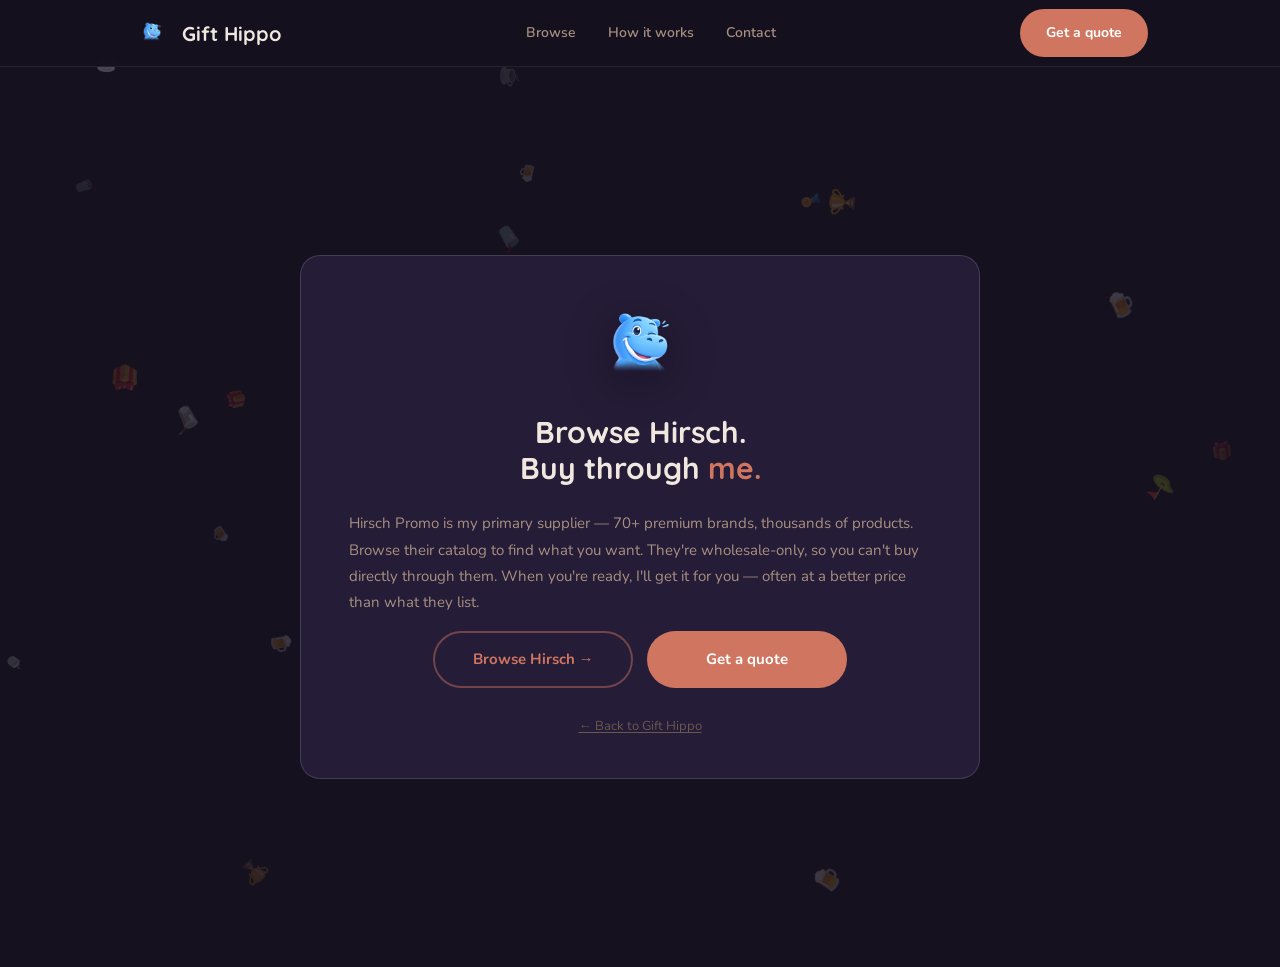
==== commit 6c531541: "Add original Gift Hippo logo to nav, favicon, and footer - Copy gift-hippo-original-logo.png (origin" ====
--- a/browse.html
+++ b/browse.html
@@ -5,8 +5,8 @@
 <meta name="viewport" content="width=device-width, initial-scale=1.0">
 <title>Browse Products — Gift Hippo</title>
 <meta name="description" content="Browse thousands of premium branded products through Hirsch Promo, then get a quote from Gift Hippo.">
-<link rel="icon" type="image/png" href="hippo-head.png">
-<link rel="apple-touch-icon" href="hippo-head.png">
+<link rel="icon" type="image/png" href="favicon.png">
+<link rel="apple-touch-icon" href="apple-touch-icon.png">
 <link rel="preconnect" href="https://fonts.googleapis.com">
 <link href="https://fonts.googleapis.com/css2?family=Quicksand:wght@600;700&family=Nunito:wght@400;600;700&display=swap" rel="stylesheet">
 <link rel="stylesheet" href="style.css">
--- a/style.css
+++ b/style.css
@@ -117,6 +117,19 @@
   height: 40px;
   object-fit: contain;
 }
+.wordmark-logo {
+  height: 44px;
+  width: auto;
+  object-fit: contain;
+  filter: brightness(0) invert(1);
+}
+.footer-logo {
+  height: 36px;
+  width: auto;
+  object-fit: contain;
+  filter: brightness(0) invert(1);
+  opacity: 0.55;
+}
 .site-header nav {
   display: flex;
   gap: 32px;
@@ -355,6 +368,7 @@
   display: grid;
   grid-template-columns: repeat(3, 1fr);
   gap: var(--card-gap);
+  align-items: start;
 }
 .review-card {
   background: var(--surface);
@@ -370,7 +384,6 @@
   font-size: 14px;
   color: var(--cream-mid);
   line-height: 1.75;
-  flex: 1;
   font-style: italic;
 }
 .review-meta {
@@ -389,46 +402,43 @@
 .how-grid {
   display: grid;
   grid-template-columns: repeat(4, 1fr);
-  gap: var(--card-gap);
-  position: relative;
-  counter-reset: none;
-}
+  align-items: start;
+  position: relative;
+}
+/* Coral line connecting the four step numbers */
 .how-grid::before {
   content: '';
   position: absolute;
-  top: 44px;
-  left: calc(25% / 2 + 44px);
-  right: calc(25% / 2 + 44px);
-  height: 1px;
-  background: linear-gradient(90deg, var(--coral) 0%, rgba(208,117,96,0.15) 100%);
+  top: 32px; /* half of 64px step-num */
+  left: calc(12.5% + 32px);
+  right: calc(12.5% + 32px);
+  height: 2px;
+  background: linear-gradient(90deg, var(--coral) 0%, rgba(208,117,96,0.2) 100%);
   z-index: 0;
   pointer-events: none;
 }
 .how-step {
-  background: var(--surface);
-  border-radius: var(--radius-md);
-  padding: var(--card-pad);
-  border: 1px solid var(--border);
+  padding: 0 16px 8px;
+  text-align: center;
   position: relative;
   z-index: 1;
-  transition: transform 0.2s ease;
-}
-.how-step:hover { transform: translateY(-3px); }
+}
 .step-num {
-  width: 40px;
-  height: 40px;
+  width: 64px;
+  height: 64px;
   border-radius: 50%;
   background: var(--coral);
   color: #fff;
   font-family: 'Quicksand', sans-serif;
   font-weight: 700;
-  font-size: 17px;
+  font-size: 22px;
   display: flex;
   align-items: center;
   justify-content: center;
-  margin-bottom: 16px;
+  margin: 0 auto 20px;
   position: relative;
   z-index: 1;
+  box-shadow: 0 0 0 7px rgba(208,117,96,0.14);
 }
 .step-title {
   display: block;
@@ -436,15 +446,16 @@
   font-weight: 700;
   font-size: 15px;
   color: var(--cream);
-  line-height: 1.35;
-  margin-bottom: 6px;
+  line-height: 1.4;
+  margin-bottom: 8px;
 }
 .step-note {
   display: block;
   font-size: 12px;
   color: var(--cream-dim);
   line-height: 1.6;
-  margin-top: 8px;
+  max-width: 180px;
+  margin: 0 auto;
 }
 
 /* ── Pillars ─────────────────────────────────────── */
@@ -507,19 +518,69 @@
 .form-field input::placeholder,
 .form-field textarea::placeholder { color: var(--cream-dim); }
 .quote-form .btn { width: 100%; padding: 15px; font-size: 15px; margin-top: 4px; }
-.quote-form .btn:disabled { opacity: 0.6; cursor: not-allowed; transform: none; }
-.form-success {
+
+/* Post-submit confirmation panel */
+.quote-confirm {
+  max-width: 560px;
+  margin: 0 auto;
+  background: var(--surface);
+  border-radius: var(--radius-lg);
+  padding: 40px 36px 36px;
+  border: 1px solid var(--border);
   text-align: center;
-  padding: 48px 24px;
-}
-.form-success .success-icon { font-size: 40px; margin-bottom: 16px; line-height: 1; }
-.form-success h3 {
-  font-family: 'Quicksand', sans-serif;
-  font-size: 22px;
+}
+.quote-confirm-icon { font-size: 36px; margin-bottom: 16px; line-height: 1; }
+.quote-confirm h3 {
+  font-family: 'Quicksand', sans-serif;
+  font-size: 20px;
   color: var(--cream);
   margin-bottom: 10px;
 }
-.form-success p { font-size: 14px; color: var(--cream-mid); line-height: 1.65; }
+.quote-confirm p {
+  font-size: 14px;
+  color: var(--cream-mid);
+  line-height: 1.7;
+  margin-bottom: 24px;
+}
+.copy-btn {
+  display: inline-flex;
+  align-items: center;
+  gap: 7px;
+  background: transparent;
+  border: 1.5px solid var(--border-light);
+  color: var(--cream);
+  border-radius: var(--radius-pill);
+  padding: 11px 22px;
+  font-family: 'Nunito', sans-serif;
+  font-weight: 700;
+  font-size: 14px;
+  cursor: pointer;
+  transition: border-color 0.15s, color 0.15s, background 0.15s;
+  margin-bottom: 28px;
+}
+.copy-btn:hover { border-color: var(--coral); background: rgba(208,117,96,0.07); }
+.copy-btn.copied { border-color: var(--coral); color: var(--coral); }
+.quote-confirm-contact {
+  border-top: 1px solid var(--border);
+  padding-top: 22px;
+}
+.quote-confirm-contact strong {
+  display: block;
+  font-size: 12px;
+  font-weight: 700;
+  letter-spacing: 0.06em;
+  text-transform: uppercase;
+  color: var(--cream-dim);
+  margin-bottom: 10px;
+}
+.quote-confirm-contact a {
+  color: var(--cream-mid);
+  font-weight: 700;
+  font-size: 14px;
+  transition: color 0.15s;
+}
+.quote-confirm-contact a:hover { color: var(--cream); }
+.quote-confirm-contact .contact-sep { color: var(--cream-dim); margin: 0 10px; }
 
 /* ── Hippo bubble ────────────────────────────────── */
 .hippo-bubble {
@@ -576,6 +637,7 @@
 }
 .footer-inner {
   display: flex;
+  align-items: center;
   justify-content: space-between;
   flex-wrap: wrap;
   gap: 8px;
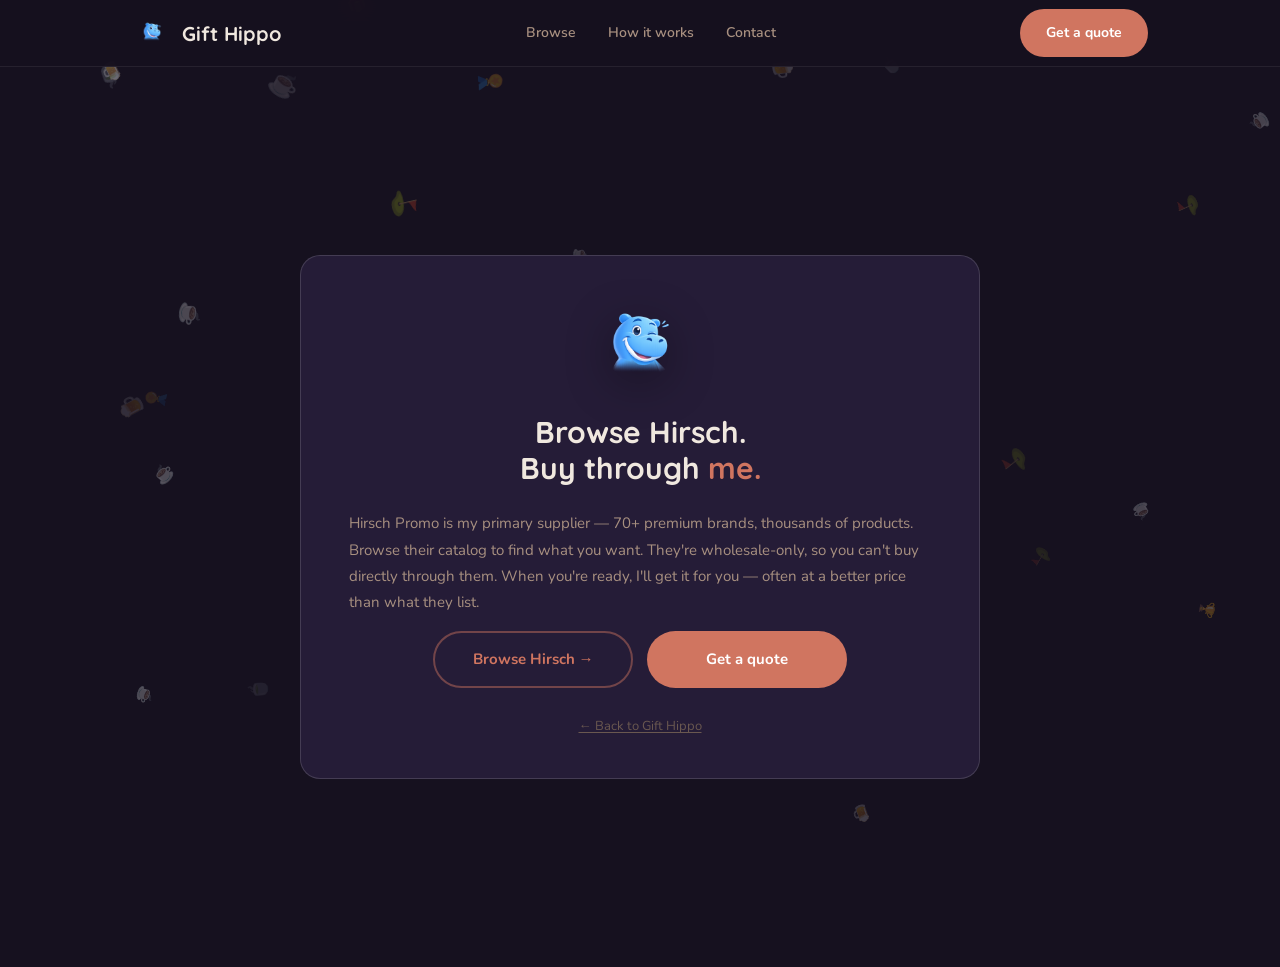
==== commit bb115fe1: "Revert "Add original Gift Hippo logo to nav, favicon, and footer" This reverts commit 6c531541dc7d77" ====
--- a/browse.html
+++ b/browse.html
@@ -5,8 +5,8 @@
 <meta name="viewport" content="width=device-width, initial-scale=1.0">
 <title>Browse Products — Gift Hippo</title>
 <meta name="description" content="Browse thousands of premium branded products through Hirsch Promo, then get a quote from Gift Hippo.">
-<link rel="icon" type="image/png" href="favicon.png">
-<link rel="apple-touch-icon" href="apple-touch-icon.png">
+<link rel="icon" type="image/png" href="hippo-head.png">
+<link rel="apple-touch-icon" href="hippo-head.png">
 <link rel="preconnect" href="https://fonts.googleapis.com">
 <link href="https://fonts.googleapis.com/css2?family=Quicksand:wght@600;700&family=Nunito:wght@400;600;700&display=swap" rel="stylesheet">
 <link rel="stylesheet" href="style.css">
--- a/style.css
+++ b/style.css
@@ -117,19 +117,6 @@
   height: 40px;
   object-fit: contain;
 }
-.wordmark-logo {
-  height: 44px;
-  width: auto;
-  object-fit: contain;
-  filter: brightness(0) invert(1);
-}
-.footer-logo {
-  height: 36px;
-  width: auto;
-  object-fit: contain;
-  filter: brightness(0) invert(1);
-  opacity: 0.55;
-}
 .site-header nav {
   display: flex;
   gap: 32px;
@@ -637,7 +624,6 @@
 }
 .footer-inner {
   display: flex;
-  align-items: center;
   justify-content: space-between;
   flex-wrap: wrap;
   gap: 8px;
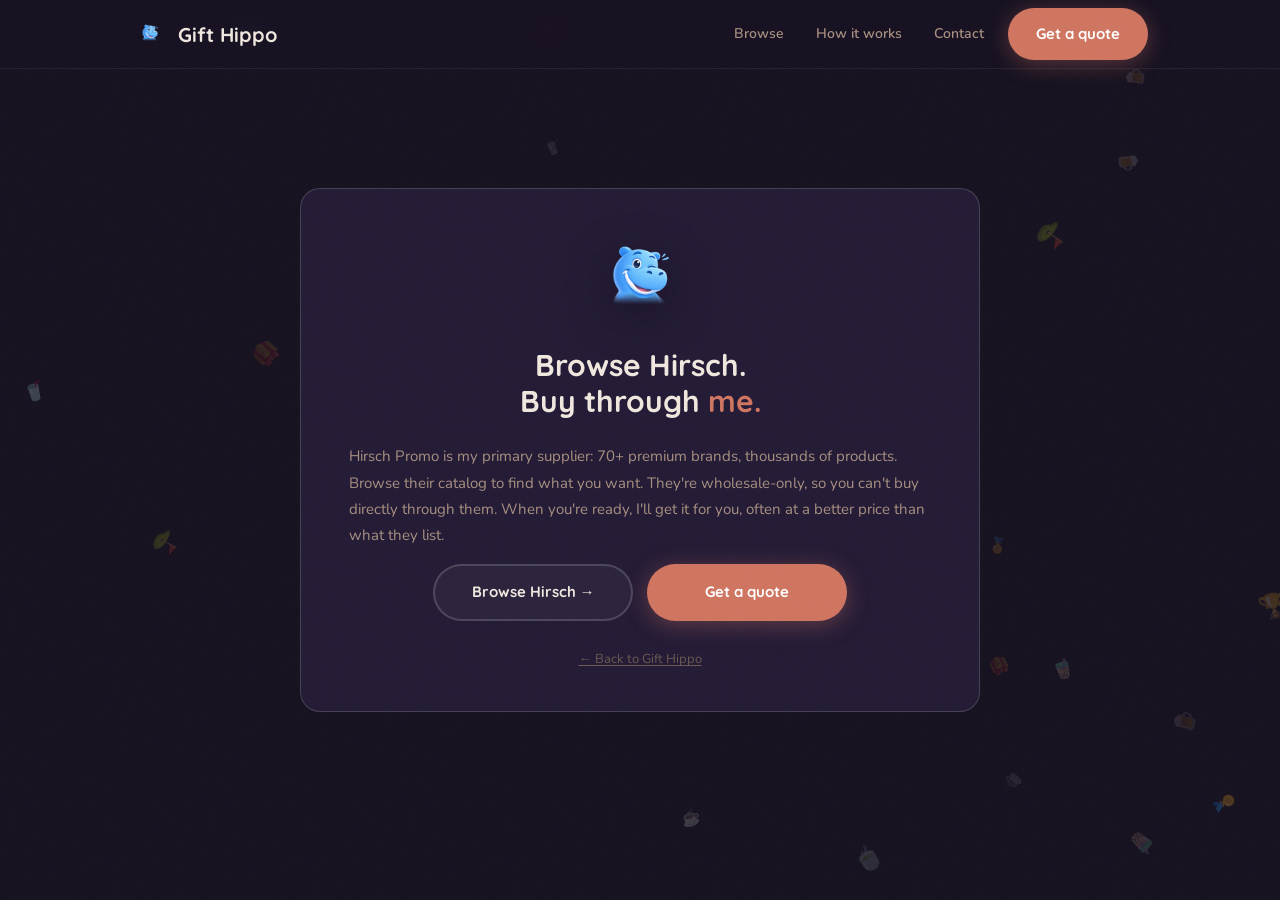
==== commit 0d49ed5f: "Scrub all em dashes from index.html, browse.html, and style.css Replace em dashes with colons, comma" ====
--- a/browse.html
+++ b/browse.html
@@ -3,7 +3,7 @@
 <head>
 <meta charset="UTF-8">
 <meta name="viewport" content="width=device-width, initial-scale=1.0">
-<title>Browse Products — Gift Hippo</title>
+<title>Browse Products | Gift Hippo</title>
 <meta name="description" content="Browse thousands of premium branded products through Hirsch Promo, then get a quote from Gift Hippo.">
 <link rel="icon" type="image/png" href="hippo-head.png">
 <link rel="apple-touch-icon" href="hippo-head.png">
@@ -126,7 +126,7 @@
 
     <h1>Browse Hirsch.<br>Buy through <span>me.</span></h1>
 
-    <p class="interstitial-body">Hirsch Promo is my primary supplier — 70+ premium brands, thousands of products. Browse their catalog to find what you want. They're wholesale-only, so you can't buy directly through them. When you're ready, I'll get it for you — often at a better price than what they list.</p>
+    <p class="interstitial-body">Hirsch Promo is my primary supplier: 70+ premium brands, thousands of products. Browse their catalog to find what you want. They're wholesale-only, so you can't buy directly through them. When you're ready, I'll get it for you, often at a better price than what they list.</p>
 
     <div class="interstitial-actions">
       <a href="https://hirschpromo.com/" target="_blank" rel="noopener" class="btn btn-outline">Browse Hirsch →</a>
--- a/style.css
+++ b/style.css
@@ -2,23 +2,29 @@
 :root {
   --bg:           #16111F;
   --bg-raised:    #1B1528;
-  --surface:      #251C37;
+  --surface:      #231A35;
+  --surface-hi:   #2D2244;
   --border:       rgba(255,255,255,0.07);
-  --border-light: rgba(255,255,255,0.14);
+  --border-light: rgba(255,255,255,0.16);
   --coral:        #D07560;
   --coral-bright: #E08878;
+  --coral-glow:   rgba(208,117,96,0.18);
   --cream:        #F0E8DF;
   --cream-mid:    #A89080;
   --cream-dim:    #6A5850;
   --gold:         #F5C842;
+  --hippo-blue:   rgba(135,196,244,0.2);
   --radius-lg:    20px;
   --radius-md:    14px;
+  --radius-sm:    8px;
   --radius-pill:  999px;
-  --section-py:   88px;
-  --card-pad:     24px;
+  --section-py:   100px;
+  --card-pad:     28px;
   --card-gap:     20px;
-  --h2:           clamp(26px, 3vw, 34px);
-  --head-mb:      48px;
+  --h2:           clamp(28px, 3.2vw, 40px);
+  --head-mb:      52px;
+  --ease-spring:  cubic-bezier(0.34, 1.56, 0.64, 1);
+  --ease-out:     cubic-bezier(0.22, 1, 0.36, 1);
 }
 
 /* ── Reset ───────────────────────────────────────── */
@@ -32,6 +38,19 @@
   background: var(--bg);
   overflow-x: hidden;
 }
+
+/* ── Grain texture overlay ───────────────────────── */
+body::after {
+  content: '';
+  position: fixed;
+  inset: 0;
+  background-image: url("data:image/svg+xml,%3Csvg xmlns='http://www.w3.org/2000/svg' width='300' height='300'%3E%3Cfilter id='n'%3E%3CfeTurbulence type='fractalNoise' baseFrequency='0.75' numOctaves='4' stitchTiles='stitch'/%3E%3C/filter%3E%3Crect width='300' height='300' filter='url(%23n)' opacity='1'/%3E%3C/svg%3E");
+  background-size: 200px 200px;
+  opacity: 0.035;
+  pointer-events: none;
+  z-index: 9000;
+}
+
 h1, h2, h3 {
   font-family: 'Quicksand', sans-serif;
   font-weight: 700;
@@ -50,58 +69,61 @@
   z-index: 1;
 }
 
+/* ── Reveal system ───────────────────────────────── */
+.reveal {
+  opacity: 0;
+  transform: translateY(30px);
+  transition: opacity 0.75s var(--ease-out), transform 0.75s var(--ease-out);
+}
+.reveal.in-view { opacity: 1; transform: none; }
+
+.stagger > * {
+  opacity: 0;
+  transform: translateY(24px);
+  transition: opacity 0.55s var(--ease-out), transform 0.55s var(--ease-out);
+}
+.stagger.in-view > *:nth-child(1) { transition-delay: 0.04s; }
+.stagger.in-view > *:nth-child(2) { transition-delay: 0.10s; }
+.stagger.in-view > *:nth-child(3) { transition-delay: 0.16s; }
+.stagger.in-view > *:nth-child(4) { transition-delay: 0.22s; }
+.stagger.in-view > *:nth-child(5) { transition-delay: 0.28s; }
+.stagger.in-view > *:nth-child(6) { transition-delay: 0.34s; }
+.stagger.in-view > * { opacity: 1; transform: none; }
+
 /* ── Section system ──────────────────────────────── */
-.section {
-  padding: var(--section-py) 0;
-  position: relative;
-  z-index: 1;
-}
+.section { padding: var(--section-py) 0; position: relative; z-index: 1; }
 .alt-bg {
   background: linear-gradient(180deg,
-    transparent 0%,
-    var(--bg-raised) 5%,
-    var(--bg-raised) 95%,
-    transparent 100%
-  );
-}
-
-.section-head { margin-bottom: var(--head-mb); }
-.section-head h2 { font-size: var(--h2); margin-bottom: 12px; }
-.section-head .sub {
-  font-size: 16px;
-  color: var(--cream-mid);
-  max-width: 540px;
-  line-height: 1.65;
-}
-.section-head.centered { text-align: center; }
-.section-head.centered .sub { margin: 0 auto; }
-
-/* ── Particle canvas ─────────────────────────────── */
-#particles {
+    rgba(27,21,40,0)   0%,
+    rgba(27,21,40,1)  12%,
+    rgba(27,21,40,1)  88%,
+    rgba(27,21,40,0) 100%);
+}
+
+/* ── Nav ─────────────────────────────────────────── */
+.site-header {
   position: fixed;
-  inset: 0;
-  z-index: -1;
-  pointer-events: none;
-  background: transparent;
-}
-
-/* ── Header ──────────────────────────────────────── */
-.site-header {
-  position: sticky;
-  top: 0;
-  z-index: 100;
-  background: rgba(22, 17, 31, 0.92);
-  backdrop-filter: blur(16px);
-  -webkit-backdrop-filter: blur(16px);
+  top: 0; left: 0; right: 0;
+  z-index: 1000;
+  backdrop-filter: blur(18px) saturate(1.5);
+  -webkit-backdrop-filter: blur(18px) saturate(1.5);
+  background: rgba(22,17,31,0.65);
   border-bottom: 1px solid var(--border);
+  transition: background 0.3s, border-color 0.3s;
+}
+.site-header.nav-scrolled {
+  background: rgba(22,17,31,0.94);
+  border-color: var(--border-light);
 }
 .header-inner {
   display: flex;
   align-items: center;
-  justify-content: space-between;
   gap: 24px;
-  height: 66px;
-}
+  height: 68px;
+  transition: height 0.3s var(--ease-out);
+}
+.site-header.nav-scrolled .header-inner { height: 56px; }
+
 .wordmark {
   display: flex;
   align-items: center;
@@ -113,16 +135,23 @@
   flex-shrink: 0;
 }
 .wordmark-icon {
-  width: 40px;
-  height: 40px;
+  width: 36px;
+  height: 36px;
   object-fit: contain;
-}
+  animation: hippo-nav-breathe 4s ease-in-out infinite;
+}
+@keyframes hippo-nav-breathe {
+  0%, 100% { transform: scale(1) translateY(0); }
+  50%       { transform: scale(1.07) translateY(-1px); }
+}
+
 .site-header nav {
   display: flex;
   gap: 32px;
   font-size: 14px;
   font-weight: 600;
   color: var(--cream-mid);
+  margin-left: auto;
 }
 .site-header nav a { transition: color 0.15s; }
 .site-header nav a:hover { color: var(--cream); }
@@ -132,132 +161,215 @@
   display: inline-flex;
   align-items: center;
   justify-content: center;
+  font-family: 'Quicksand', sans-serif;
+  font-weight: 700;
+  font-size: 15px;
   padding: 12px 26px;
   border-radius: var(--radius-pill);
-  font-family: 'Nunito', sans-serif;
-  font-weight: 700;
-  font-size: 14px;
-  border: none;
+  border: 2px solid transparent;
   cursor: pointer;
-  transition: transform 0.15s ease, background 0.15s ease;
+  transition: transform 0.22s var(--ease-spring), box-shadow 0.22s, background 0.2s, border-color 0.2s;
+  position: relative;
+  overflow: hidden;
   white-space: nowrap;
 }
-.btn:hover { transform: translateY(-2px); }
-.btn-accent { background: var(--coral); color: #fff; }
-.btn-accent:hover { background: var(--coral-bright); }
+.btn:hover  { transform: translateY(-2px); }
+.btn:active { transform: translateY(0) scale(0.98); }
+
+.btn-accent {
+  background: var(--coral);
+  color: #fff;
+  box-shadow: 0 4px 22px rgba(208,117,96,0.36);
+}
+.btn-accent:hover {
+  background: var(--coral-bright);
+  box-shadow: 0 8px 32px rgba(208,117,96,0.52);
+}
+/* Shimmer sweep */
+.btn-accent::after {
+  content: '';
+  position: absolute;
+  top: 0; left: -100%;
+  width: 55%; height: 100%;
+  background: linear-gradient(90deg, transparent, rgba(255,255,255,0.24), transparent);
+  animation: btn-shimmer 3.5s ease-in-out 1.8s infinite;
+}
+@keyframes btn-shimmer {
+  0%      { left: -100%; }
+  30%,100% { left: 155%; }
+}
+
 .btn-outline {
-  background: transparent;
-  border: 2px solid rgba(208,117,96,0.45);
-  color: var(--coral);
+  border-color: var(--border-light);
+  color: var(--cream);
+  background: rgba(255,255,255,0.04);
 }
 .btn-outline:hover {
-  border-color: var(--coral);
-  background: rgba(208,117,96,0.08);
+  border-color: rgba(255,255,255,0.32);
+  background: rgba(255,255,255,0.09);
 }
 
 /* ── Hero ────────────────────────────────────────── */
 .hero-section {
-  min-height: calc(100vh - 66px);
-  padding: 48px 0 56px;
-  position: relative;
-  z-index: 1;
-  display: flex;
-  align-items: center;
-}
+  min-height: 100vh;
+  display: flex;
+  align-items: center;
+  padding: 120px 0 80px;
+  position: relative;
+  overflow: hidden;
+}
+/* Ambient glows */
+.hero-section::before {
+  content: '';
+  position: absolute;
+  top: -15%; right: -5%;
+  width: 65vw; height: 65vw;
+  background: radial-gradient(circle, rgba(135,196,244,0.11) 0%, transparent 65%);
+  pointer-events: none;
+}
+
 .hero {
   display: grid;
-  grid-template-columns: 1fr 460px;
+  grid-template-columns: 1fr 1fr;
   gap: 48px;
   align-items: center;
-  width: 100%;
-}
-.hero-copy {
-  min-width: 0;
-}
+}
+
+.hero-copy { position: relative; z-index: 2; }
+
 .hero-copy h1 {
-  font-size: clamp(32px, 4vw, 52px);
-  line-height: 1.1;
-  margin-bottom: 20px;
-}
+  font-size: clamp(36px, 5.5vw, 70px);
+  line-height: 1.08;
+  letter-spacing: -0.025em;
+  margin-bottom: 26px;
+}
+/* Word-by-word entrance */
+.hero-copy h1 .w {
+  display: inline-block;
+  opacity: 0;
+  transform: translateY(24px);
+  animation: word-rise 0.65s var(--ease-out) forwards;
+}
+@keyframes word-rise { to { opacity: 1; transform: none; } }
+.hero-copy h1 .w:nth-child(1) { animation-delay: 0.10s; }
+.hero-copy h1 .w:nth-child(2) { animation-delay: 0.17s; }
+.hero-copy h1 .w:nth-child(3) { animation-delay: 0.24s; }
+.hero-copy h1 .w:nth-child(4) { animation-delay: 0.31s; }
+.hero-copy h1 .w:nth-child(5) { animation-delay: 0.38s; }
+.hero-copy h1 .w:nth-child(6) { animation-delay: 0.45s; }
+.hero-copy h1 .w:nth-child(7) { animation-delay: 0.52s; }
+
 .lede {
-  font-size: 17px;
+  font-size: clamp(15px, 1.5vw, 18px);
   color: var(--cream-mid);
-  line-height: 1.7;
-  margin-bottom: 32px;
-}
+  max-width: 500px;
+  margin-bottom: 36px;
+  opacity: 0;
+  transform: translateY(16px);
+  animation: fade-up 0.7s var(--ease-out) 0.72s forwards;
+}
+@keyframes fade-up { to { opacity: 1; transform: none; } }
+
 .cta-row {
   display: flex;
-  gap: 12px;
+  gap: 14px;
   flex-wrap: wrap;
   align-items: center;
-  margin-bottom: 16px;
+  opacity: 0;
+  transform: translateY(16px);
+  animation: fade-up 0.7s var(--ease-out) 0.88s forwards;
 }
 .hero-phone {
-  font-size: 13px;
+  margin-top: 20px;
+  font-size: 14px;
   color: var(--cream-dim);
-}
-.hero-phone a { color: var(--cream-mid); font-weight: 600; transition: color 0.15s; }
+  opacity: 0;
+  transform: translateY(12px);
+  animation: fade-up 0.7s var(--ease-out) 1.04s forwards;
+}
+.hero-phone a {
+  color: var(--cream-mid);
+  text-decoration: underline;
+  text-underline-offset: 3px;
+  transition: color 0.15s;
+}
 .hero-phone a:hover { color: var(--cream); }
+
+/* ── Mascot ──────────────────────────────────────── */
 .hero-mascot {
-  display: flex;
+  position: relative;
+  display: flex;
+  align-items: center;
   justify-content: center;
-  align-items: flex-end;
-}
-
-/* ── Hippo mascot ────────────────────────────────── */
+  will-change: transform;
+}
+
+.hippo-glow {
+  position: absolute;
+  width: 520px; height: 520px;
+  border-radius: 50%;
+  background: radial-gradient(circle, rgba(135,196,244,0.22) 0%, transparent 65%);
+  top: 50%; left: 50%;
+  transform: translate(-50%, -50%);
+  pointer-events: none;
+  animation: glow-pulse 4.5s ease-in-out infinite;
+}
+@keyframes glow-pulse {
+  0%,100% { opacity: 0.7; transform: translate(-50%,-50%) scale(0.94); }
+  50%     { opacity: 1.0; transform: translate(-50%,-50%) scale(1.06); }
+}
+
 .hippo-wrapper {
-  display: inline-flex;
-  flex-direction: column;
-  align-items: center;
-  position: relative;
+  position: relative;
+  display: inline-block;
   cursor: pointer;
 }
 .hippo-svg {
   width: 100%;
-  max-width: 460px;
-  display: block;
-  animation:
-    hippo-enter 0.8s cubic-bezier(0.22, 1, 0.36, 1) both,
-    hippo-idle 5.5s ease-in-out 0.8s infinite;
-  filter: drop-shadow(0 24px 40px rgba(0,0,0,0.5));
-  transition: filter 0.3s ease;
-}
-.hippo-wrapper:hover .hippo-svg {
-  filter: drop-shadow(0 28px 48px rgba(208,117,96,0.3));
-}
-.hippo-wrapper::after {
+  max-width: 440px;
+  filter: drop-shadow(0 28px 56px rgba(0,0,0,0.5));
+  animation: hippo-float 3.8s ease-in-out infinite;
+  position: relative;
+  z-index: 1;
+}
+@keyframes hippo-float {
+  0%,100% { transform: translateY(0); }
+  50%     { transform: translateY(-14px); }
+}
+
+.hippo-bubble {
+  position: absolute;
+  bottom: calc(100% + 16px);
+  left: 50%;
+  transform: translateX(-50%) scale(0.88);
+  opacity: 0;
+  background: var(--surface);
+  border: 1px solid var(--border-light);
+  border-radius: var(--radius-md);
+  padding: 16px 20px;
+  width: 260px;
+  box-shadow: 0 16px 40px rgba(0,0,0,0.4);
+  transition: opacity 0.28s, transform 0.28s var(--ease-spring);
+  pointer-events: none;
+  z-index: 10;
+}
+.hippo-bubble.open {
+  opacity: 1;
+  transform: translateX(-50%) scale(1);
+  pointer-events: auto;
+}
+.hippo-bubble::after {
   content: '';
-  display: block;
-  width: 100px;
-  height: 12px;
-  background: radial-gradient(ellipse at center, rgba(0,0,0,0.4) 0%, transparent 70%);
-  border-radius: 50%;
-  margin-top: -8px;
-  animation:
-    shadow-enter 0.8s ease both,
-    hippo-shadow 5.5s ease-in-out 0.8s infinite;
-}
-@keyframes hippo-enter {
-  0%   { opacity: 0; transform: translateX(28px) translateY(14px) scale(0.88); }
-  65%  { opacity: 1; transform: translateX(-4px) translateY(-5px) scale(1.03); }
-  82%  { transform: translateX(1px) translateY(1px) scale(0.99); }
-  100% { opacity: 1; transform: translate(0, 0) scale(1); }
-}
-@keyframes shadow-enter {
-  0%   { opacity: 0; transform: scaleX(0.5); }
-  100% { opacity: 1; transform: scaleX(1); }
-}
-@keyframes hippo-idle {
-  0%, 100% { transform: translateY(0px) rotate(-0.8deg) scale(1); }
-  30%       { transform: translateY(-11px) rotate(0.4deg) scale(1.015); }
-  55%       { transform: translateY(-16px) rotate(1deg) scale(1.02); }
-  75%       { transform: translateY(-6px) rotate(0.2deg) scale(1.005); }
-  90%       { transform: translateY(2px) rotate(-0.8deg) scale(0.99); }
-}
-@keyframes hippo-shadow {
-  0%, 100% { transform: scaleX(1); opacity: 0.8; }
-  55%       { transform: scaleX(0.65); opacity: 0.28; }
-}
+  position: absolute;
+  top: 100%; left: 50%;
+  transform: translateX(-50%);
+  border: 9px solid transparent;
+  border-top-color: var(--surface);
+  border-bottom: none;
+}
+.hippo-bubble p { margin: 0 0 10px; font-weight: 600; color: var(--cream); font-size: 14px; }
+.bubble-cta { font-size: 13px; font-weight: 700; color: var(--coral); word-break: break-all; }
+.bubble-cta:hover { opacity: 0.8; }
 
 /* ── Browse ──────────────────────────────────────── */
 .browse-grid {
@@ -266,117 +378,208 @@
   gap: var(--card-gap);
 }
 .browse-card {
-  position: relative;
-  border-radius: var(--radius-md);
+  display: block;
+  border-radius: var(--radius-lg);
   overflow: hidden;
-  aspect-ratio: 3 / 4;
-  display: block;
+  position: relative;
+  background: var(--surface);
   border: 1px solid var(--border);
-  transition: transform 0.22s ease, border-color 0.22s ease;
+  cursor: pointer;
+  transform-style: preserve-3d;
+  transition: box-shadow 0.2s, border-color 0.2s;
+  will-change: transform;
 }
 .browse-card:hover {
-  transform: translateY(-5px);
   border-color: var(--border-light);
+  box-shadow: 0 28px 64px rgba(0,0,0,0.5);
 }
 .browse-card img {
   width: 100%;
-  height: 100%;
+  aspect-ratio: 3/4;
   object-fit: cover;
-  transition: transform 0.4s ease;
-}
-.browse-card:hover img { transform: scale(1.04); }
+  display: block;
+  transition: transform 0.5s var(--ease-out);
+}
+.browse-card:hover img { transform: scale(1.06); }
 .browse-card span {
-  position: absolute;
-  bottom: 0; left: 0; right: 0;
-  background: linear-gradient(to top, rgba(14,9,22,0.95) 0%, transparent 100%);
-  color: var(--cream);
+  display: block;
+  padding: 14px 16px;
   font-family: 'Quicksand', sans-serif;
   font-weight: 700;
   font-size: 14px;
-  padding: 40px 16px 16px;
-}
-
-/* ── Why Gift Hippo ──────────────────────────────── */
+  color: var(--cream-mid);
+  transition: color 0.2s;
+  border-top: 1px solid var(--border);
+}
+.browse-card:hover span { color: var(--cream); }
+.browse-card strong { color: var(--coral); }
+/* Hover overlay */
+.browse-card::after {
+  content: '';
+  position: absolute;
+  inset: 0;
+  background: linear-gradient(180deg, transparent 45%, rgba(22,17,31,0.68) 100%);
+  opacity: 0;
+  transition: opacity 0.3s;
+  pointer-events: none;
+}
+.browse-card:hover::after { opacity: 1; }
+
+/* ── Section head ────────────────────────────────── */
+.section-head { margin-bottom: var(--head-mb); }
+.section-head.centered { text-align: center; }
+.section-head h2 {
+  font-size: var(--h2);
+  letter-spacing: -0.02em;
+  margin-bottom: 12px;
+}
+.sub {
+  color: var(--cream-mid);
+  font-size: 16px;
+  max-width: 560px;
+}
+.section-head.centered .sub { margin: 0 auto; }
+
+/* ── Why Gift Hippo - bento ──────────────────────── */
 .why-grid {
   display: grid;
-  grid-template-columns: repeat(3, 1fr);
+  grid-template-columns: repeat(4, 1fr);
   gap: var(--card-gap);
 }
 .why-card {
   background: var(--surface);
-  border-radius: var(--radius-md);
+  border: 1px solid var(--border);
+  border-radius: var(--radius-lg);
   padding: var(--card-pad);
-  border: 1px solid var(--border);
-  border-top: 3px solid var(--coral);
-  transition: transform 0.2s ease;
-}
-.why-card:hover { transform: translateY(-3px); }
-.why-icon { font-size: 26px; margin-bottom: 16px; line-height: 1; }
+  transition: transform 0.3s var(--ease-out), box-shadow 0.3s, border-color 0.3s;
+  position: relative;
+  overflow: hidden;
+}
+/* Feature cards span 2 columns */
+.why-card.why-feat { grid-column: span 2; }
+
+.why-card:hover {
+  transform: translateY(-5px);
+  box-shadow: 0 24px 52px rgba(0,0,0,0.32);
+  border-color: rgba(208,117,96,0.3);
+}
+/* Corner glow */
+.why-card::before {
+  content: '';
+  position: absolute;
+  top: 0; right: 0;
+  width: 180px; height: 180px;
+  background: radial-gradient(circle at top right, rgba(208,117,96,0.16), transparent 65%);
+  opacity: 0;
+  transition: opacity 0.4s;
+  pointer-events: none;
+}
+.why-card:hover::before { opacity: 1; }
+
+.why-icon { font-size: 28px; margin-bottom: 16px; display: block; }
 .why-title {
   font-family: 'Quicksand', sans-serif;
   font-weight: 700;
-  font-size: 16px;
+  font-size: 16.5px;
   color: var(--cream);
   margin-bottom: 10px;
   line-height: 1.3;
 }
-.why-text { font-size: 14px; color: var(--cream-mid); line-height: 1.7; }
-
-/* ── Reviews ─────────────────────────────────────── */
+.why-text { font-size: 14px; color: var(--cream-mid); line-height: 1.72; }
+.why-feat .why-title { font-size: 20px; }
+.why-feat .why-text  { font-size: 15.5px; }
+
+/* ── Reviews header ──────────────────────────────── */
 .reviews-header {
   display: flex;
   align-items: center;
-  gap: 20px;
+  justify-content: space-between;
+  margin-bottom: var(--head-mb);
   flex-wrap: wrap;
-  margin-bottom: var(--head-mb);
-}
-.reviews-header h2 { font-size: var(--h2); }
+  gap: 16px;
+}
+.reviews-header h2 { font-size: var(--h2); letter-spacing: -0.02em; }
 .reviews-badge {
-  display: inline-flex;
-  align-items: center;
-  gap: 7px;
+  display: flex;
+  align-items: center;
+  gap: 8px;
   background: var(--surface);
   border: 1px solid var(--border-light);
   border-radius: var(--radius-pill);
-  padding: 7px 16px;
-  font-size: 13px;
+  padding: 8px 18px;
+}
+.stars { color: var(--gold); font-size: 14px; letter-spacing: 1px; }
+.score { font-family: 'Quicksand', sans-serif; font-weight: 700; font-size: 15px; }
+.source { font-size: 13px; color: var(--cream-mid); transition: color 0.15s; }
+.source:hover { color: var(--cream); }
+
+/* ── Reviews carousel ────────────────────────────── */
+.reviews-carousel {
+  overflow: hidden;
+  position: relative;
+  margin: 0 -32px;
+  padding: 0 32px;
+}
+/* Fade edges */
+.reviews-carousel::before,
+.reviews-carousel::after {
+  content: '';
+  position: absolute;
+  top: 0; bottom: 0;
+  width: 100px;
+  z-index: 2;
+  pointer-events: none;
+}
+.reviews-carousel::before {
+  left: 0;
+  background: linear-gradient(90deg, var(--bg) 0%, transparent 100%);
+}
+.reviews-carousel::after {
+  right: 0;
+  background: linear-gradient(270deg, var(--bg) 0%, transparent 100%);
+}
+.reviews-track {
+  display: flex;
+  gap: 20px;
+  width: max-content;
+  animation: reviews-scroll 36s linear infinite;
+  padding: 8px 0 24px;
+}
+.reviews-carousel:hover .reviews-track { animation-play-state: paused; }
+@keyframes reviews-scroll {
+  from { transform: translateX(0); }
+  to   { transform: translateX(-50%); }
+}
+.review-card {
+  width: 400px;
   flex-shrink: 0;
-}
-.reviews-badge .stars { color: var(--gold); font-size: 12px; letter-spacing: 1px; }
-.reviews-badge .score { font-family: 'Quicksand', sans-serif; font-weight: 700; color: var(--cream); }
-.reviews-badge .source {
-  color: var(--cream-mid);
-  text-decoration: underline;
-  text-underline-offset: 2px;
-  transition: color 0.15s;
-}
-.reviews-badge .source:hover { color: var(--cream); }
-.reviews-grid {
-  display: grid;
-  grid-template-columns: repeat(3, 1fr);
-  gap: var(--card-gap);
-  align-items: start;
-}
-.review-card {
   background: var(--surface);
-  border-radius: var(--radius-md);
+  border: 1px solid var(--border);
+  border-radius: var(--radius-lg);
   padding: var(--card-pad);
-  border: 1px solid var(--border);
-  display: flex;
-  flex-direction: column;
-  gap: 16px;
-}
-.review-card .stars { color: var(--gold); font-size: 12px; letter-spacing: 2px; }
+  position: relative;
+}
+/* Decorative quote mark */
+.review-card::before {
+  content: '\201C';
+  position: absolute;
+  top: 10px; right: 18px;
+  font-size: 80px;
+  line-height: 1;
+  font-family: Georgia, serif;
+  color: var(--cream);
+  opacity: 0.055;
+  pointer-events: none;
+}
+.review-card .stars { font-size: 13px; margin-bottom: 14px; display: block; }
 .review-text {
-  font-size: 14px;
+  font-size: 14.5px;
   color: var(--cream-mid);
   line-height: 1.75;
+  margin-bottom: 20px;
   font-style: italic;
 }
-.review-meta {
-  padding-top: 16px;
-  border-top: 1px solid var(--border);
-}
+.review-meta { border-top: 1px solid var(--border); padding-top: 14px; }
 .review-name {
   font-family: 'Quicksand', sans-serif;
   font-weight: 700;
@@ -392,27 +595,36 @@
   align-items: start;
   position: relative;
 }
-/* Coral line connecting the four step numbers */
+/* Animated coral line */
 .how-grid::before {
   content: '';
   position: absolute;
-  top: 32px; /* half of 64px step-num */
+  top: 32px;
   left: calc(12.5% + 32px);
   right: calc(12.5% + 32px);
   height: 2px;
-  background: linear-gradient(90deg, var(--coral) 0%, rgba(208,117,96,0.2) 100%);
+  background: linear-gradient(90deg, var(--coral), rgba(208,117,96,0.2));
   z-index: 0;
   pointer-events: none;
-}
+  transform: scaleX(0);
+  transform-origin: left;
+  transition: transform 1.4s var(--ease-out);
+}
+.how-grid.line-drawn::before { transform: scaleX(1); }
+
 .how-step {
   padding: 0 16px 8px;
   text-align: center;
   position: relative;
   z-index: 1;
-}
+  opacity: 0;
+  transform: translateY(20px);
+  transition: opacity 0.5s var(--ease-out), transform 0.5s var(--ease-out);
+}
+.how-step.step-visible { opacity: 1; transform: none; }
+
 .step-num {
-  width: 64px;
-  height: 64px;
+  width: 64px; height: 64px;
   border-radius: 50%;
   background: var(--coral);
   color: #fff;
@@ -426,6 +638,14 @@
   position: relative;
   z-index: 1;
   box-shadow: 0 0 0 7px rgba(208,117,96,0.14);
+}
+.how-step.step-visible .step-num {
+  animation: step-pop 0.55s var(--ease-spring) forwards;
+}
+@keyframes step-pop {
+  0%   { transform: scale(0.7); }
+  60%  { transform: scale(1.12); }
+  100% { transform: scale(1); }
 }
 .step-title {
   display: block;
@@ -445,185 +665,134 @@
   margin: 0 auto;
 }
 
-/* ── Pillars ─────────────────────────────────────── */
-.pillars-grid {
+/* ── Inline link ─────────────────────────────────── */
+.inline-link {
+  color: var(--coral);
+  font-weight: 700;
+  text-decoration: underline;
+  text-underline-offset: 2px;
+}
+
+/* ── Contact ─────────────────────────────────────── */
+.contact-section {
+  position: relative;
+  overflow: hidden;
+}
+/* Ghost hippo bottom-right */
+.contact-hippo {
+  position: absolute;
+  right: -40px;
+  bottom: -40px;
+  width: 280px;
+  opacity: 0.09;
+  pointer-events: none;
+  animation: hippo-float 4.5s ease-in-out infinite;
+  animation-delay: -1.8s;
+}
+.contact-hippo img { width: 100%; }
+
+.quote-form {
+  max-width: 640px;
+  margin: 0 auto;
+  display: flex;
+  flex-direction: column;
+  gap: 16px;
+  position: relative;
+  z-index: 1;
+}
+.form-row {
   display: grid;
-  grid-template-columns: repeat(3, 1fr);
-  gap: var(--card-gap);
-}
-.pillar {
-  background: var(--surface);
-  border-radius: var(--radius-md);
-  padding: var(--card-pad);
-  border: 1px solid var(--border);
-  transition: transform 0.2s ease;
-}
-.pillar:hover { transform: translateY(-2px); }
-.pillar-title {
-  font-family: 'Quicksand', sans-serif;
-  font-weight: 700;
-  font-size: 15px;
-  color: var(--cream);
-  margin-bottom: 8px;
-}
-.pillar-text { font-size: 13px; color: var(--cream-mid); line-height: 1.65; }
-
-/* ── Contact ─────────────────────────────────────── */
-.contact-section .section-head h2 { font-size: clamp(26px, 3vw, 38px); }
-.quote-form {
-  max-width: 560px;
-  margin: 0 auto;
-  background: var(--surface);
-  border-radius: var(--radius-lg);
-  padding: 36px;
-  border: 1px solid var(--border);
-}
-.form-row { display: flex; gap: 16px; flex-wrap: wrap; }
-.form-field { flex: 1 1 200px; margin-bottom: 20px; }
+  grid-template-columns: 1fr 1fr;
+  gap: 16px;
+}
+.form-field {
+  display: flex;
+  flex-direction: column;
+  gap: 6px;
+}
 .form-field label {
-  display: block;
   font-size: 13px;
-  font-weight: 600;
-  color: var(--cream);
-  margin-bottom: 7px;
+  font-weight: 700;
+  color: var(--cream-mid);
+  letter-spacing: 0.03em;
 }
 .form-field input,
 .form-field textarea {
-  width: 100%;
-  background: var(--bg);
-  border: 1px solid var(--border-light);
-  border-radius: 10px;
-  padding: 11px 14px;
-  font-family: 'Nunito', sans-serif;
-  font-size: 14px;
-  color: var(--cream);
-  transition: border-color 0.15s ease;
-  resize: vertical;
-}
-.form-field input:focus,
-.form-field textarea:focus { outline: none; border-color: var(--coral); }
-.form-field input::placeholder,
-.form-field textarea::placeholder { color: var(--cream-dim); }
-.quote-form .btn { width: 100%; padding: 15px; font-size: 15px; margin-top: 4px; }
-
-/* Post-submit confirmation panel */
-.quote-confirm {
-  max-width: 560px;
-  margin: 0 auto;
-  background: var(--surface);
-  border-radius: var(--radius-lg);
-  padding: 40px 36px 36px;
-  border: 1px solid var(--border);
-  text-align: center;
-}
-.quote-confirm-icon { font-size: 36px; margin-bottom: 16px; line-height: 1; }
-.quote-confirm h3 {
-  font-family: 'Quicksand', sans-serif;
-  font-size: 20px;
-  color: var(--cream);
-  margin-bottom: 10px;
-}
-.quote-confirm p {
-  font-size: 14px;
-  color: var(--cream-mid);
-  line-height: 1.7;
-  margin-bottom: 24px;
-}
-.copy-btn {
-  display: inline-flex;
-  align-items: center;
-  gap: 7px;
-  background: transparent;
-  border: 1.5px solid var(--border-light);
-  color: var(--cream);
-  border-radius: var(--radius-pill);
-  padding: 11px 22px;
-  font-family: 'Nunito', sans-serif;
-  font-weight: 700;
-  font-size: 14px;
-  cursor: pointer;
-  transition: border-color 0.15s, color 0.15s, background 0.15s;
-  margin-bottom: 28px;
-}
-.copy-btn:hover { border-color: var(--coral); background: rgba(208,117,96,0.07); }
-.copy-btn.copied { border-color: var(--coral); color: var(--coral); }
-.quote-confirm-contact {
-  border-top: 1px solid var(--border);
-  padding-top: 22px;
-}
-.quote-confirm-contact strong {
-  display: block;
-  font-size: 12px;
-  font-weight: 700;
-  letter-spacing: 0.06em;
-  text-transform: uppercase;
-  color: var(--cream-dim);
-  margin-bottom: 10px;
-}
-.quote-confirm-contact a {
-  color: var(--cream-mid);
-  font-weight: 700;
-  font-size: 14px;
-  transition: color 0.15s;
-}
-.quote-confirm-contact a:hover { color: var(--cream); }
-.quote-confirm-contact .contact-sep { color: var(--cream-dim); margin: 0 10px; }
-
-/* ── Hippo bubble ────────────────────────────────── */
-.hippo-bubble {
-  position: absolute;
-  bottom: calc(100% + 14px);
-  left: 50%;
-  transform: translateX(-50%) scale(0.88) translateY(8px);
-  width: 230px;
   background: var(--surface);
   border: 1px solid var(--border-light);
   border-radius: var(--radius-md);
-  padding: 16px 18px 18px;
+  padding: 13px 16px;
+  font-size: 15px;
+  color: var(--cream);
+  font-family: 'Nunito', sans-serif;
+  outline: none;
+  transition: border-color 0.2s, box-shadow 0.2s;
+}
+.form-field input:focus,
+.form-field textarea:focus {
+  border-color: var(--coral);
+  box-shadow: 0 0 0 3px rgba(208,117,96,0.16);
+}
+.form-field textarea { resize: vertical; min-height: 92px; }
+.quote-form .btn-accent {
+  width: 100%;
+  padding: 16px;
+  font-size: 16px;
+}
+.quote-confirm {
+  max-width: 640px;
+  margin: 0 auto;
   text-align: center;
-  font-size: 13px;
-  line-height: 1.5;
-  opacity: 0;
-  pointer-events: none;
-  transition: opacity 0.2s ease, transform 0.28s cubic-bezier(0.34, 1.56, 0.64, 1);
-  z-index: 10;
-}
-.hippo-bubble.open {
-  opacity: 1;
-  transform: translateX(-50%) scale(1) translateY(0);
-  pointer-events: all;
-}
-.hippo-bubble::after {
-  content: '';
-  position: absolute;
-  top: 100%; left: 50%;
-  transform: translateX(-50%);
-  border: 9px solid transparent;
-  border-top-color: var(--surface);
-  border-bottom: none;
-}
-.hippo-bubble p { margin: 0 0 10px; font-weight: 600; color: var(--cream); }
-.bubble-cta { font-size: 13px; font-weight: 700; color: var(--coral); word-break: break-all; }
-.bubble-cta:hover { opacity: 0.8; }
-
-/* ── Inline link ─────────────────────────────────── */
-.inline-link {
-  color: var(--coral);
-  font-weight: 700;
-  text-decoration: underline;
-  text-underline-offset: 2px;
-}
+  padding: 52px 32px;
+  background: var(--surface);
+  border: 1px solid var(--border-light);
+  border-radius: var(--radius-lg);
+  position: relative;
+  z-index: 1;
+}
+.quote-confirm-icon { font-size: 42px; margin-bottom: 16px; }
+.quote-confirm h3   { font-size: 24px; margin-bottom: 10px; }
+.quote-confirm p    { color: var(--cream-mid); margin-bottom: 24px; }
+.copy-btn {
+  background: transparent;
+  border: 1px solid var(--border-light);
+  border-radius: var(--radius-pill);
+  color: var(--cream-mid);
+  padding: 10px 22px;
+  font-size: 14px;
+  cursor: pointer;
+  font-family: 'Nunito', sans-serif;
+  transition: border-color 0.2s, color 0.2s;
+}
+.copy-btn:hover  { border-color: var(--coral); color: var(--coral); }
+.copy-btn.copied { border-color: #4CAF50; color: #4CAF50; }
+.quote-confirm-contact {
+  display: flex;
+  align-items: center;
+  justify-content: center;
+  gap: 12px;
+  flex-wrap: wrap;
+  margin-top: 24px;
+  padding-top: 24px;
+  border-top: 1px solid var(--border);
+  font-size: 14px;
+  color: var(--cream-dim);
+}
+.quote-confirm-contact strong { color: var(--cream-mid); }
+.quote-confirm-contact a { color: var(--coral); }
+.contact-sep { color: var(--border-light); }
 
 /* ── Footer ──────────────────────────────────────── */
 .site-footer {
   border-top: 1px solid var(--border);
-  padding: 24px 0;
-  background: rgba(22, 17, 31, 0.98);
+  padding: 28px 0;
+  background: rgba(22,17,31,0.98);
   position: relative;
   z-index: 1;
 }
 .footer-inner {
   display: flex;
+  align-items: center;
   justify-content: space-between;
   flex-wrap: wrap;
   gap: 8px;
@@ -635,34 +804,31 @@
 
 /* ── Responsive ──────────────────────────────────── */
 @media (max-width: 1060px) {
-  .hero { grid-template-columns: 1fr 380px; gap: 36px; }
-}
-@media (max-width: 860px) {
-  .hero { grid-template-columns: 1fr; }
-  .hero-mascot { order: -1; max-width: 280px; margin: 0 auto; }
-  .hero-section { min-height: auto; padding: 56px 0 48px; }
-}
-@media (max-width: 960px) {
-  .browse-grid  { grid-template-columns: repeat(2, 1fr); }
-  .why-grid     { grid-template-columns: repeat(2, 1fr); }
-  .reviews-grid { grid-template-columns: repeat(2, 1fr); }
-  .pillars-grid { grid-template-columns: repeat(2, 1fr); }
-  .how-grid     { grid-template-columns: repeat(2, 1fr); }
+  .browse-grid { grid-template-columns: repeat(2, 1fr); }
+  .why-grid    { grid-template-columns: repeat(2, 1fr); }
+  .why-card.why-feat { grid-column: span 2; }
+  .how-grid    { grid-template-columns: repeat(2, 1fr); }
   .how-grid::before { display: none; }
 }
+@media (max-width: 760px) {
+  .hero { grid-template-columns: 1fr; text-align: center; }
+  .hero-mascot { display: none; }
+  .lede  { margin: 0 auto 36px; }
+  .cta-row { justify-content: center; }
+  .reviews-header { flex-direction: column; align-items: flex-start; }
+}
 @media (max-width: 640px) {
-  :root { --section-py: 60px; --head-mb: 36px; }
+  :root { --section-py: 72px; }
   .wrap { padding: 0 20px; }
+  .browse-grid { grid-template-columns: repeat(2, 1fr); }
+  .why-grid { grid-template-columns: 1fr; }
+  .why-card.why-feat { grid-column: span 1; }
+  .form-row { grid-template-columns: 1fr; }
+  .how-grid { grid-template-columns: 1fr 1fr; }
+  .site-header nav { gap: 18px; font-size: 13px; }
+  .contact-hippo { display: none; }
+  .reviews-carousel { margin: 0 -20px; padding: 0 20px; }
+}
+@media (max-width: 480px) {
   .site-header nav { display: none; }
-  .browse-grid  { grid-template-columns: repeat(2, 1fr); }
-  .why-grid     { grid-template-columns: 1fr; }
-  .reviews-grid { grid-template-columns: 1fr; }
-  .pillars-grid { grid-template-columns: 1fr; }
-  .how-grid     { grid-template-columns: 1fr 1fr; }
-  .hippo-bubble { bottom: auto; top: calc(100% + 14px); }
-  .hippo-bubble::after {
-    top: auto; bottom: 100%;
-    border-top-color: transparent;
-    border-bottom: 9px solid var(--surface);
-  }
-}
+}
